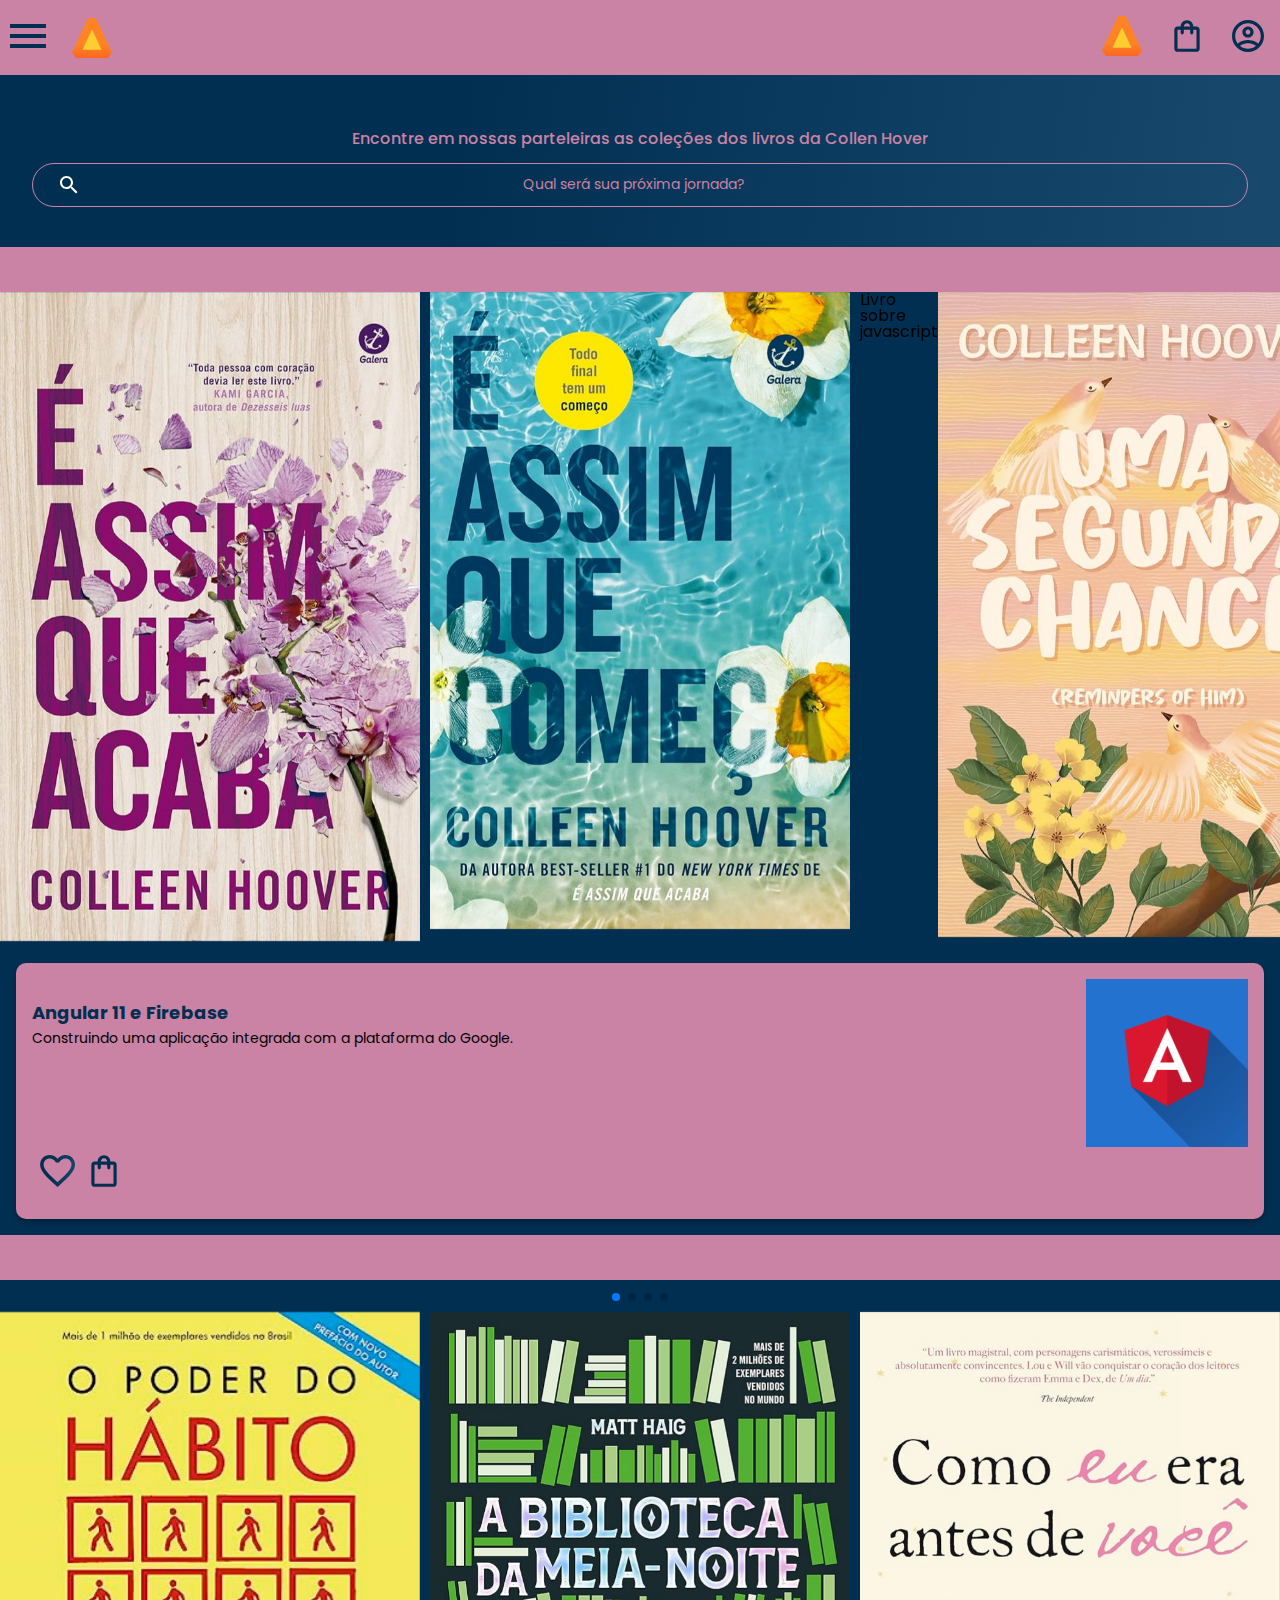
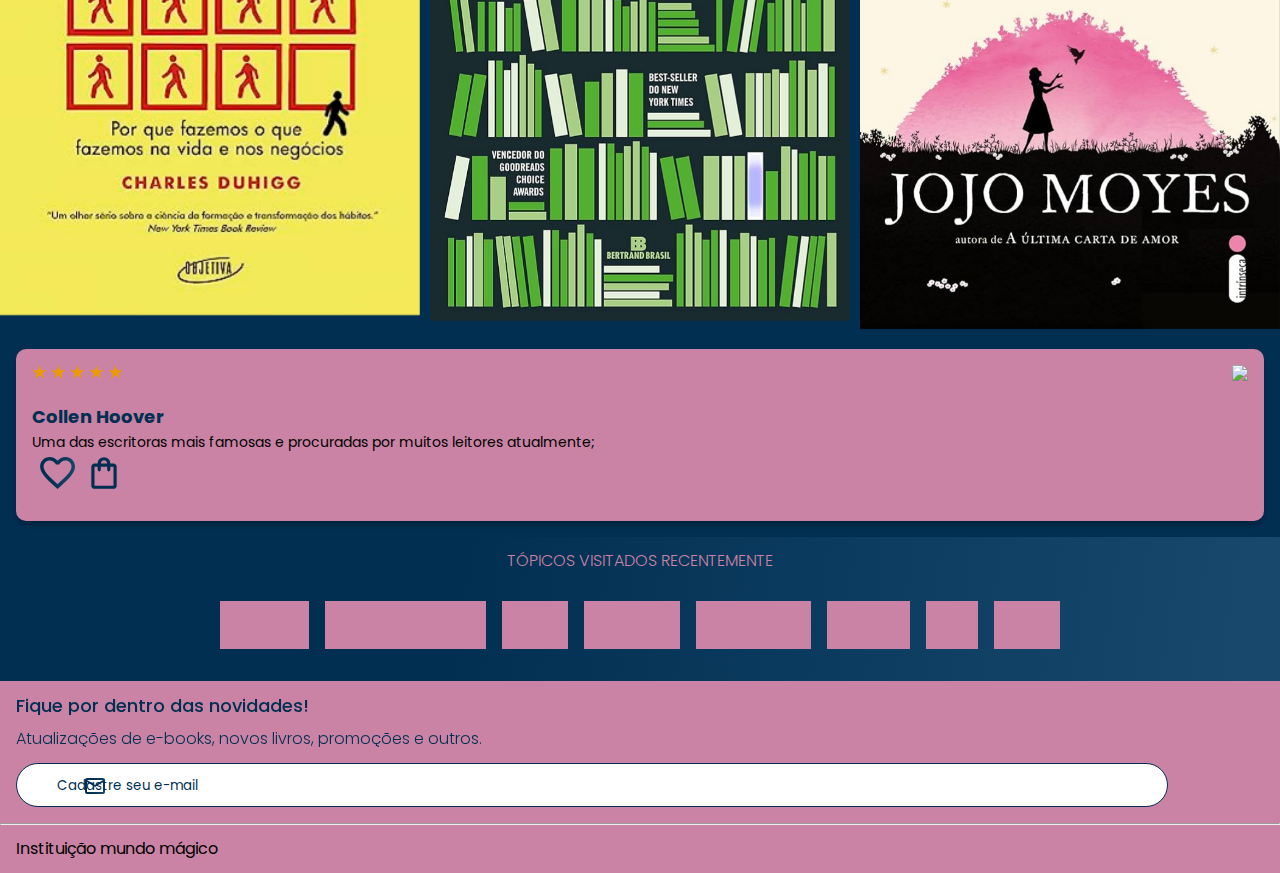
==== index.html @ b0b56889 "55" ====
<!DOCTYPE html>
<html>

<head>
  <meta charset="UTF-8">
  <meta name="viewport" content="width=device-width, initial-scale=1.0">
  <title>Mil vidas em apenas uma!</title>
  <link rel="stylesheet" href="reset.css">
  <link rel="preconnect" href="https://fonts.googleapis.com">
  <link rel="preconnect" href="https://fonts.gstatic.com" crossorigin>
  <link href="https://fonts.googleapis.com/css2?family=Poppins:wght@300;400;500;700&display=swap" rel="stylesheet">
  <link rel="stylesheet" href="https://cdn.jsdelivr.net/npm/swiper@11/swiper-bundle.min.css" />
  <link rel="stylesheet" href="styles.css">
</head>

<body>
  <header class="cabeçalho">
    <div class="container">
      <input type="checkbox" id="menu" class="container__botao">
      <label for="menu">
        <span class="cabeçalho__menu-hamburguer container__imagem"></span>
      </label>
      <ul class="lista-menu">
        <li class="lista-menu__titulo">Categorias</li>
        <li class="lista-menu__item">
          <a href="#" class="lista-menu__link">Programação</a>
        </li>
        <li class="lista-menu__item">
          <a href="#" class="lista-menu__link">Front-end</a>
        </li>
        <li class="lista-menu__item">
          <a href="#" class="lista-menu__link">Infraestrutura</a>
        </li>
        <li class="lista-menu__item">
          <a href="#" class="lista-menu__link">Business</a>
        </li>
        <li class="lista-menu__item">
          <a href="#" class="lista-menu__link">Design & UX</a>
        </li>
      </ul>
      <img src="img/Logo.svg" alt="Logo da Alurabooks" class="container__imagem">
    </div>
    <div class="container">
      <a href="#"><img src="img/Logo.svg" alt="Meus favoritos" class="container__imagem"></a>
      <a href="#"><img src="img/Compras.svg" alt="Carrinhos de compras" class="container__imagem"></a>
      <a href="#"><img src="img/Usuario.svg" alt="Meu perfil" class="container__imagem"></a>
    </div>
  </header>

  <section class="banner">
    <h2 class="banner__titulo"></h2>
    <p class="banner__texto">Encontre em nossas parteleiras as coleções dos livros da Collen Hover</p>
    <input type="search" class="banner__pesquisa" placeholder="Qual será sua próxima jornada?">
  </section>

  <section class="carrossel">
    <h2 class="carrossel__titulo">Melhores books</h2>
    <!-- Slider main container -->
    <div class="swiper">
      <!-- Additional required wrapper -->
      <div class="swiper-wrapper">
        <!-- Slides -->
        <div class="swiper-slide"><img src="img/assim.jpg"
            alt="Livro sobre uma obra da famossa leitora Collen"></div>
        <div class="swiper-slide"><img src="img/comeca.jpg"
            alt="Livro sobre uma obra da famossa leitora Collen"></div>Livro sobre javascript 
        <div class="swiper-slide"><img src="img/segunda.jpg"
           alt="Livro sobre uma obra da famossa leitora Collen"></div>
        <div class="swiper-slide">
          <img src="img/lado.jpg" alt="Livro sobre uma obra da famossa leitora Collen" />
        </div>
        <div class="swiper-slide">
          <img src="img/impg" alt="Livro sobre uma obra da famossa leitora Collen" />
        </div>
        <div class="swiper-slide">
          <img src="img/9.jpg" alt="Livro sobre uma obra da famossa leitora Collen" />
        </div>
      </div>

      <!-- If we need navigation buttons -->
      <div class="swiper-button-prev"></div>
      <div class="swiper-button-next"></div>

    </div>

    <div class="card">
      <div class="card__descrição">
        <div class="descrição">
          <h3 class="descrição__titulo">Outras obras conhecidas, talvez você queira explorar um novo universo!</h3>
          <h2 class="descrição__titulo-livro">Angular 11 e Firebase</h2>
          <p class="descrição__texto">
            Construindo uma aplicação integrada com a plataforma do Google.
          </p>
        </div>
        <img src="img/Angular.svg" class="descrição__imagem" />
      </div>
      <div class="card__botões">
        <ul class="botões">
          <li class="botões__item">
            <img src="img/Favoritos.svg" alt="Favoritar livro" />
          </li>
          <li class="botões__item">
            <img src="img/Compras.svg" alt="Adicionar no carrinho de compras" />
          </li>
        </ul>
        <a href="#" class="botões__ancora">Saiba mais</a>
      </div>
    </div>

  </section>

  <section class=”carrossel”>
    <h2 class="carrossel__titulo">achadinhos</h2>
    <div class="swiper">
      <!-- Additional required wrapper -->
      <!-- If we need pagination -->
      <div class="swiper-pagination"></div>

      <div class="swiper-wrapper">
        <!-- Slides -->
        <div class="swiper-slide"><img src="img/opojpg"
            alt="Livro sobre apache kafka e spring boot da alura books"></div>
        <div class="swiper-slide"><img src="img/meia.jpg" alt="Livro sobre liderança em design da alura books">
        </div>
        <div class="swiper-slide"><img src="img/jojo.jpg" alt="Livro sobre javascript assertivo da alurabooks">
        </div>
        <div class="swiper-slide"><img src="img/alice.jpg" alt="Livro Guia front end"></div>
        <div class="swiper-slide"><img src="img/sapatinho.jpg" alt="Livro sobre portugol"></div>
        <div class="swiper-slide"><img src="img/orgulho.jpg" alt="livro sobre acessibilidade"></div>
      </div>

      <!-- If we need navigation buttons -->
      <div class="swiper-button-prev"></div>
      <div class="swiper-button-next"></div>
    </div>

    <div class="card">
      <!-- 1º linha -->
      <div class="card__descrição">
        <!-- 1º coluna -->
        <div class="descrição">
          <img src="img/Estrelinhas.svg" alt="Avaliação 5 estrelas">
          <h3 class="descrição__titulo">Autora do Mês</h3>
          <h2 class="descrição__titulo-livro">Collen Hoover</h2>
          <p class="descrição__texto">Uma das escritoras mais famosas e procuradas por muitos leitores atualmente;
          </p>
        </div>
        <!-- 2º coluna -->
        <img src="img/" class="descrição__imagem">
      </div>

      <!-- 2º linha -->
      <div class="card__botões">
        <!-- 1º coluna -->
        <ul class="botões">
          <li class="botões__item"><img src="img/Favoritos.svg" alt="Favoritar livro"></li>
          <li class="botões__item"><img src="img/Compras.svg" alt="Adicionar no carrinho de compras"></li>
        </ul>
        <!-- 2º coluna -->
        <a href="#" class="botões__ancora">Saiba mais</a>
      </div>
    </div>



  </section>

  <section class="tópicos">
    <h2 class="tópicos__titulo">TÓPICOS VISITADOS RECENTEMENTE</h2>
    <ul class="tópicos__lista">
      <li class="tópicos__item"><a href="#" class="tópicos__link">Android</a></li>
      <li class="tópicos__item">
        <a href="#" class="tópicos__link">Marketing Digital</a>
      </li>
      <li class="tópicos__item">
        <a href="#" class="tópicos__link">Agile</a>
      </li>
      <li class="tópicos__item">
        <a href="#" class="tópicos__link">Startups</a>
      </li>
      <li class="tópicos__item">
        <a href="#" class="tópicos__link">HTML & CSS</a>
      </li>
      <li class="tópicos__item">
        <a href="#" class="tópicos__link">Python</a>
      </li>
      <li class="tópicos__item">
        <a href="#" class="tópicos__link">OO</a>
      </li>
      <li class="tópicos__item">
        <a href="#" class="tópicos__link">Java</a>
      </li>
    </ul>
  </section>

  <section class="contato">
    <h2 class="contato__titulo">Fique por dentro das novidades!</h2>
    <p class="contato__texto">
      Atualizações de e-books, novos livros, promoções e outros.
    </p>
    <input type="email" placeholder="Cadastre seu e-mail" class="contato__email" />
  </section>

  <hr />

  <footer class="rodapé">
    <h2 class="rodapé__titulo">Instituição mundo mágico</h2>
  </footer>

  <script src="https://cdn.jsdelivr.net/npm/swiper@11/swiper-bundle.min.js"></script>
  <script>
    const swiper = new Swiper(".swiper", {
      spaceBetween: 10,
      slidesPerView: 3,
      pagination: {
        el: ".swiper-pagination",
        type: "bullets",
      },
    });
  </script>
</body>

</html>
---- styles.css ----
@import url("styles/header.css");
@import url("styles/banner.css");
@import url("styles/carrossel.css");
@import url("styles/topicos.css");
@import url("styles/contato.css");
@import url("styles/rodapé.css");

:root {
    --cor-de-fundo: #002F52;
    --branco: #ca83a4;
    --laranja: #ca83a4;;
    --azul-degrade: linear-gradient(97.54deg, #002f52 35.49%, #326589 165.37%);
    --fonte-principal: "Poppins";
    --azul: #002F52;
}

body {
    background-color: var(--cor-de-fundo);
    font-family: var(--fonte-principal);
    font-size: 16px;
    font-weight: 400;
}
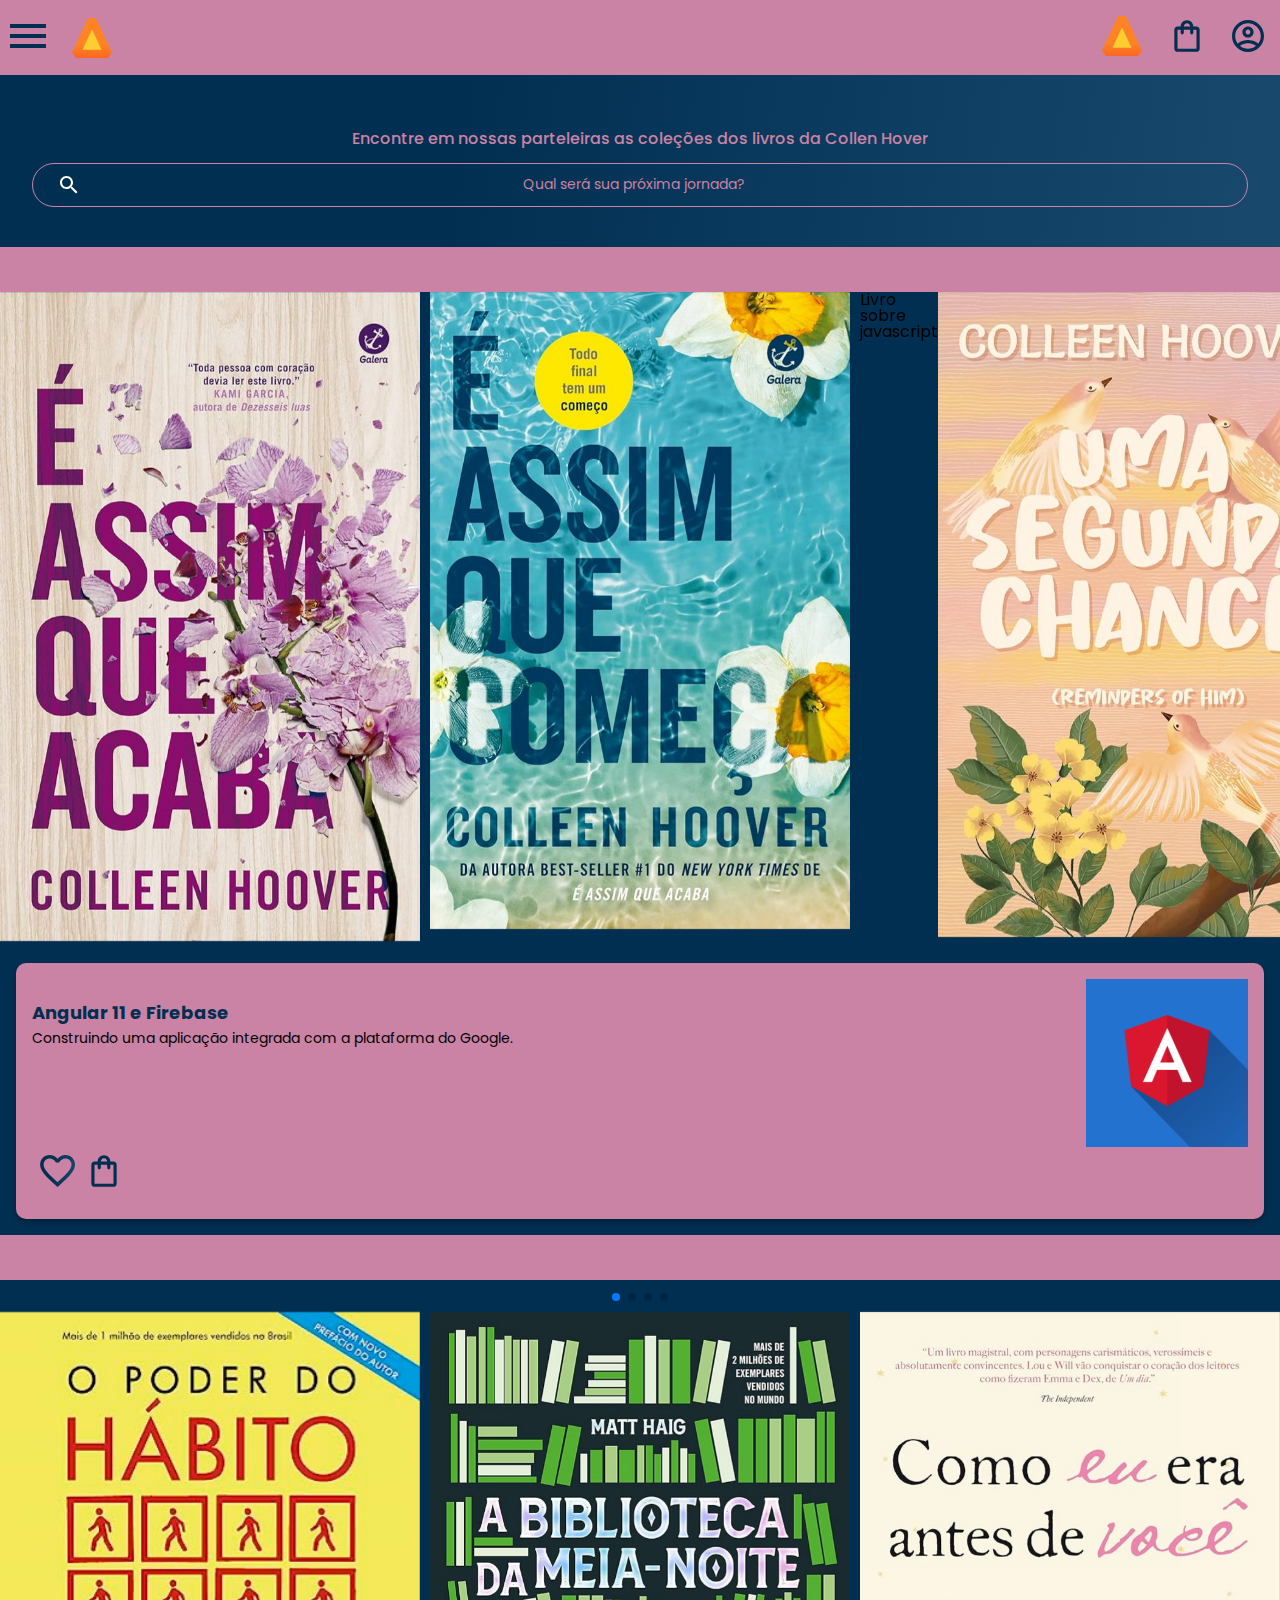
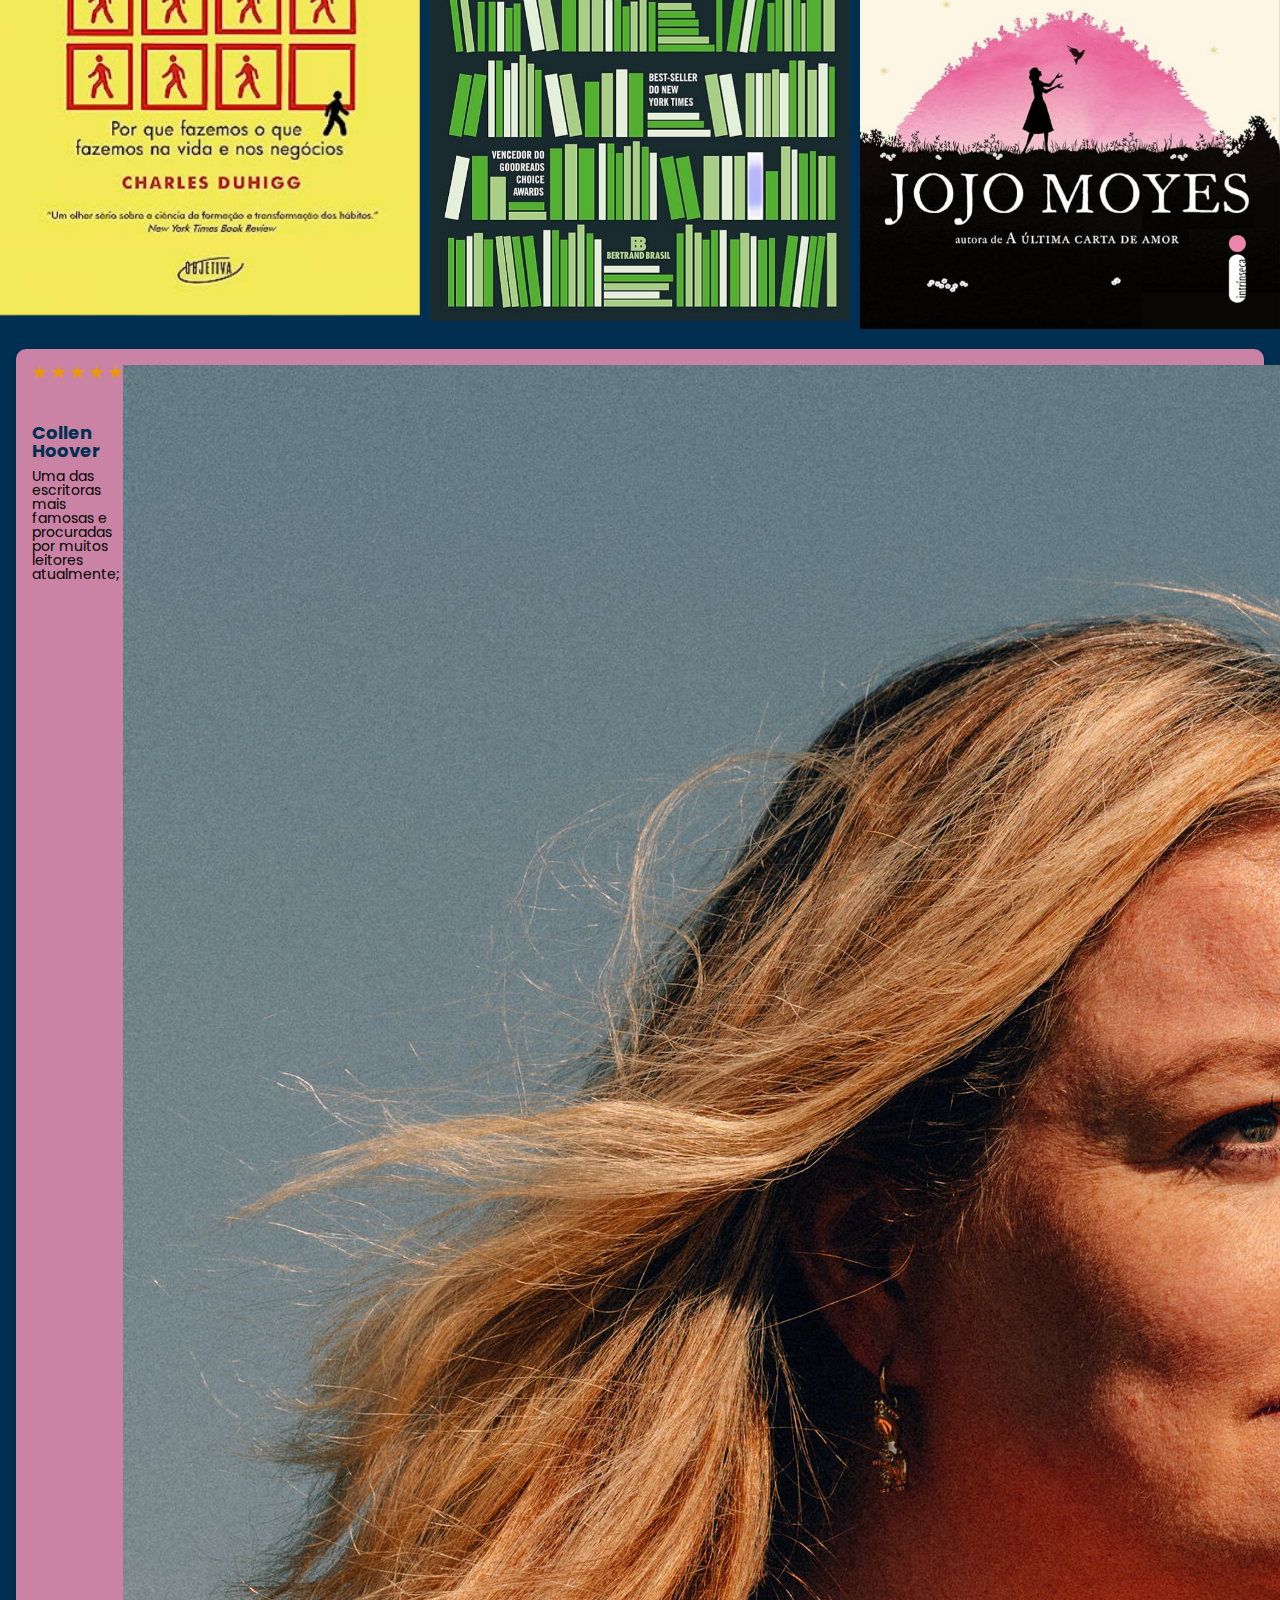
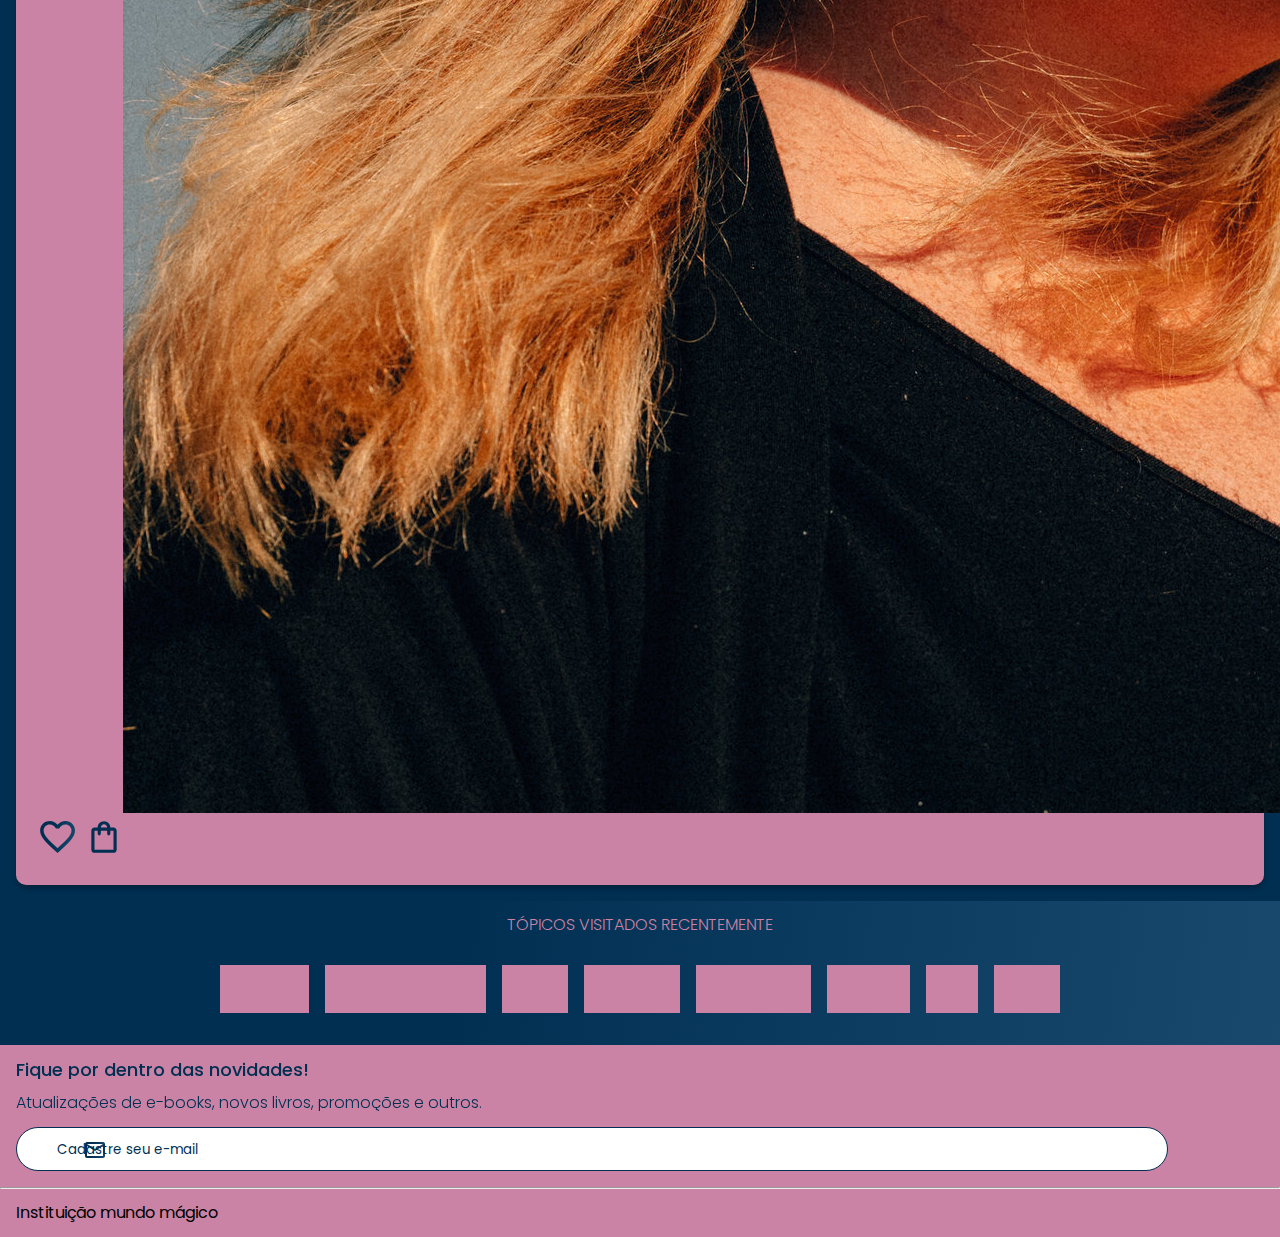
==== commit b8e6639a: "555" ====
--- a/index.html
+++ b/index.html
@@ -146,7 +146,7 @@
           </p>
         </div>
         <!-- 2º coluna -->
-        <img src="img/" class="descrição__imagem">
+        <img src="img/collen.jpg" class="descrição__imagem">
       </div>
 
       <!-- 2º linha -->
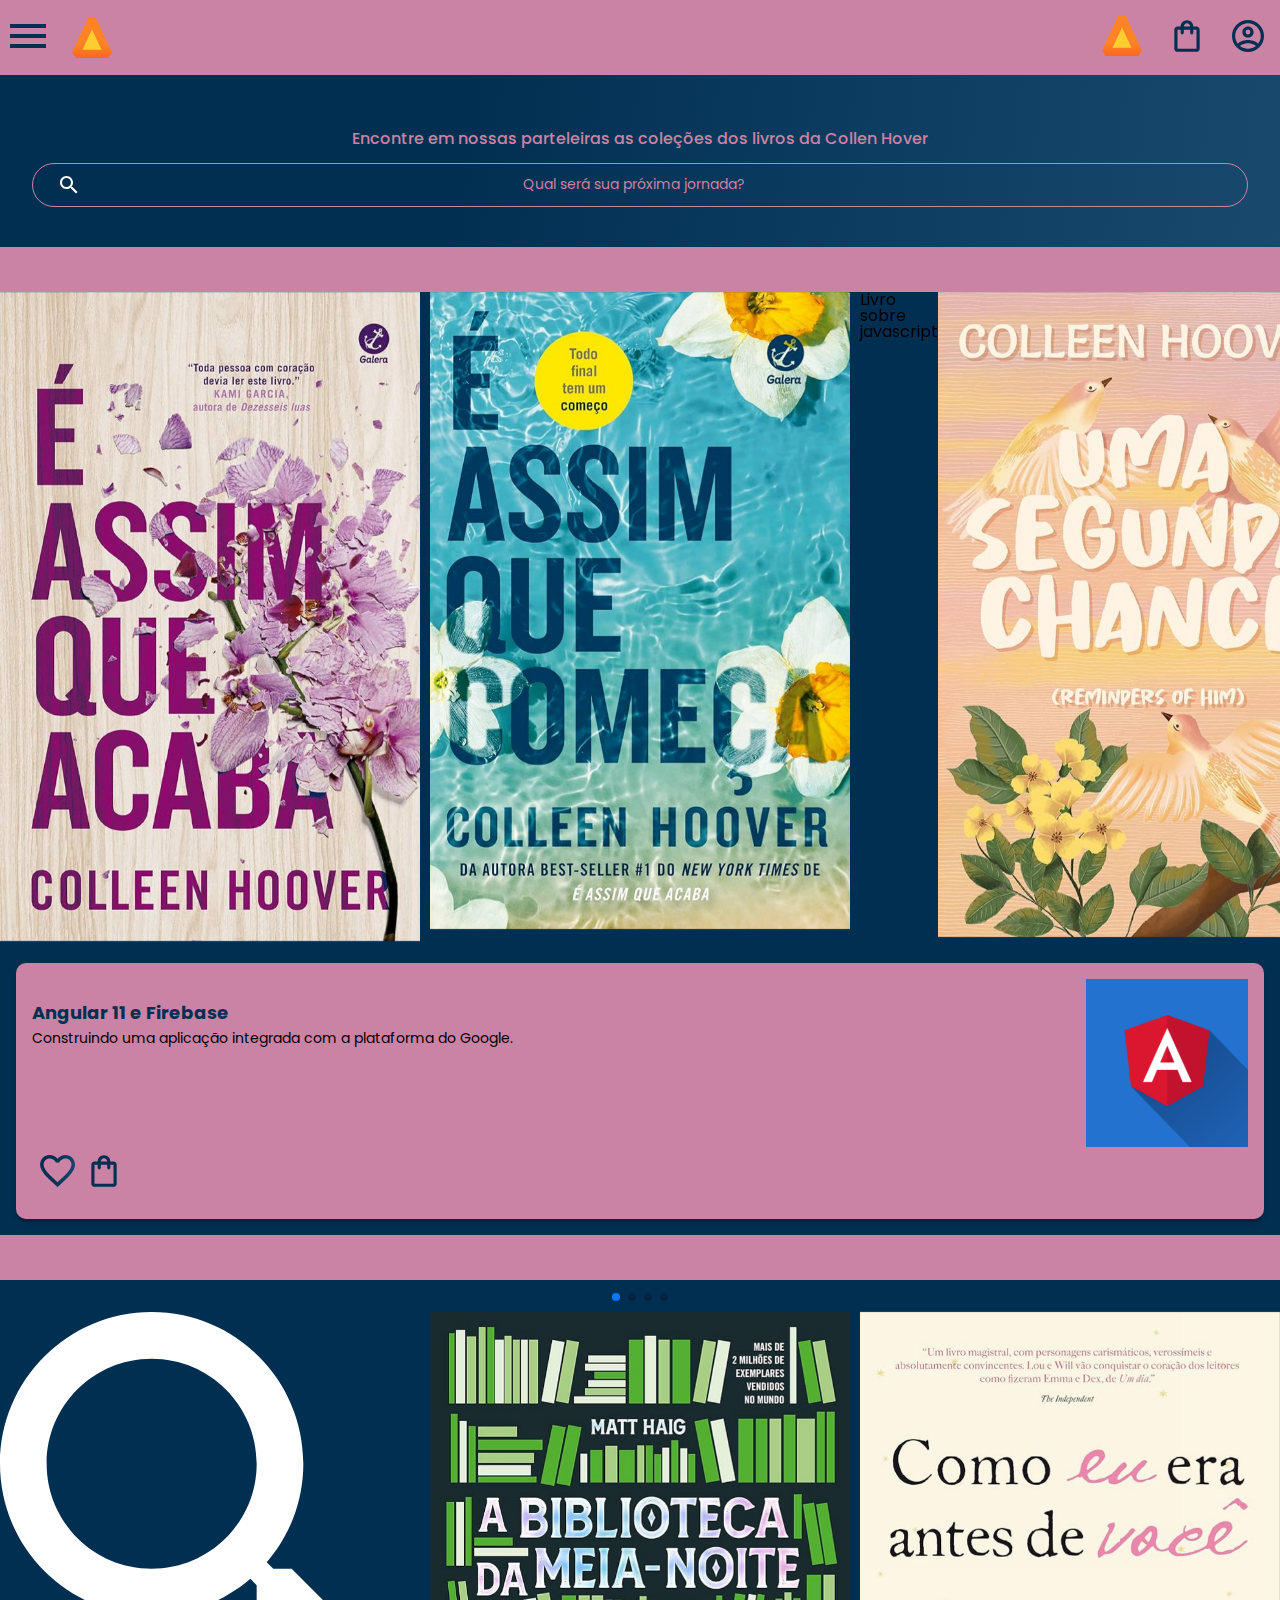
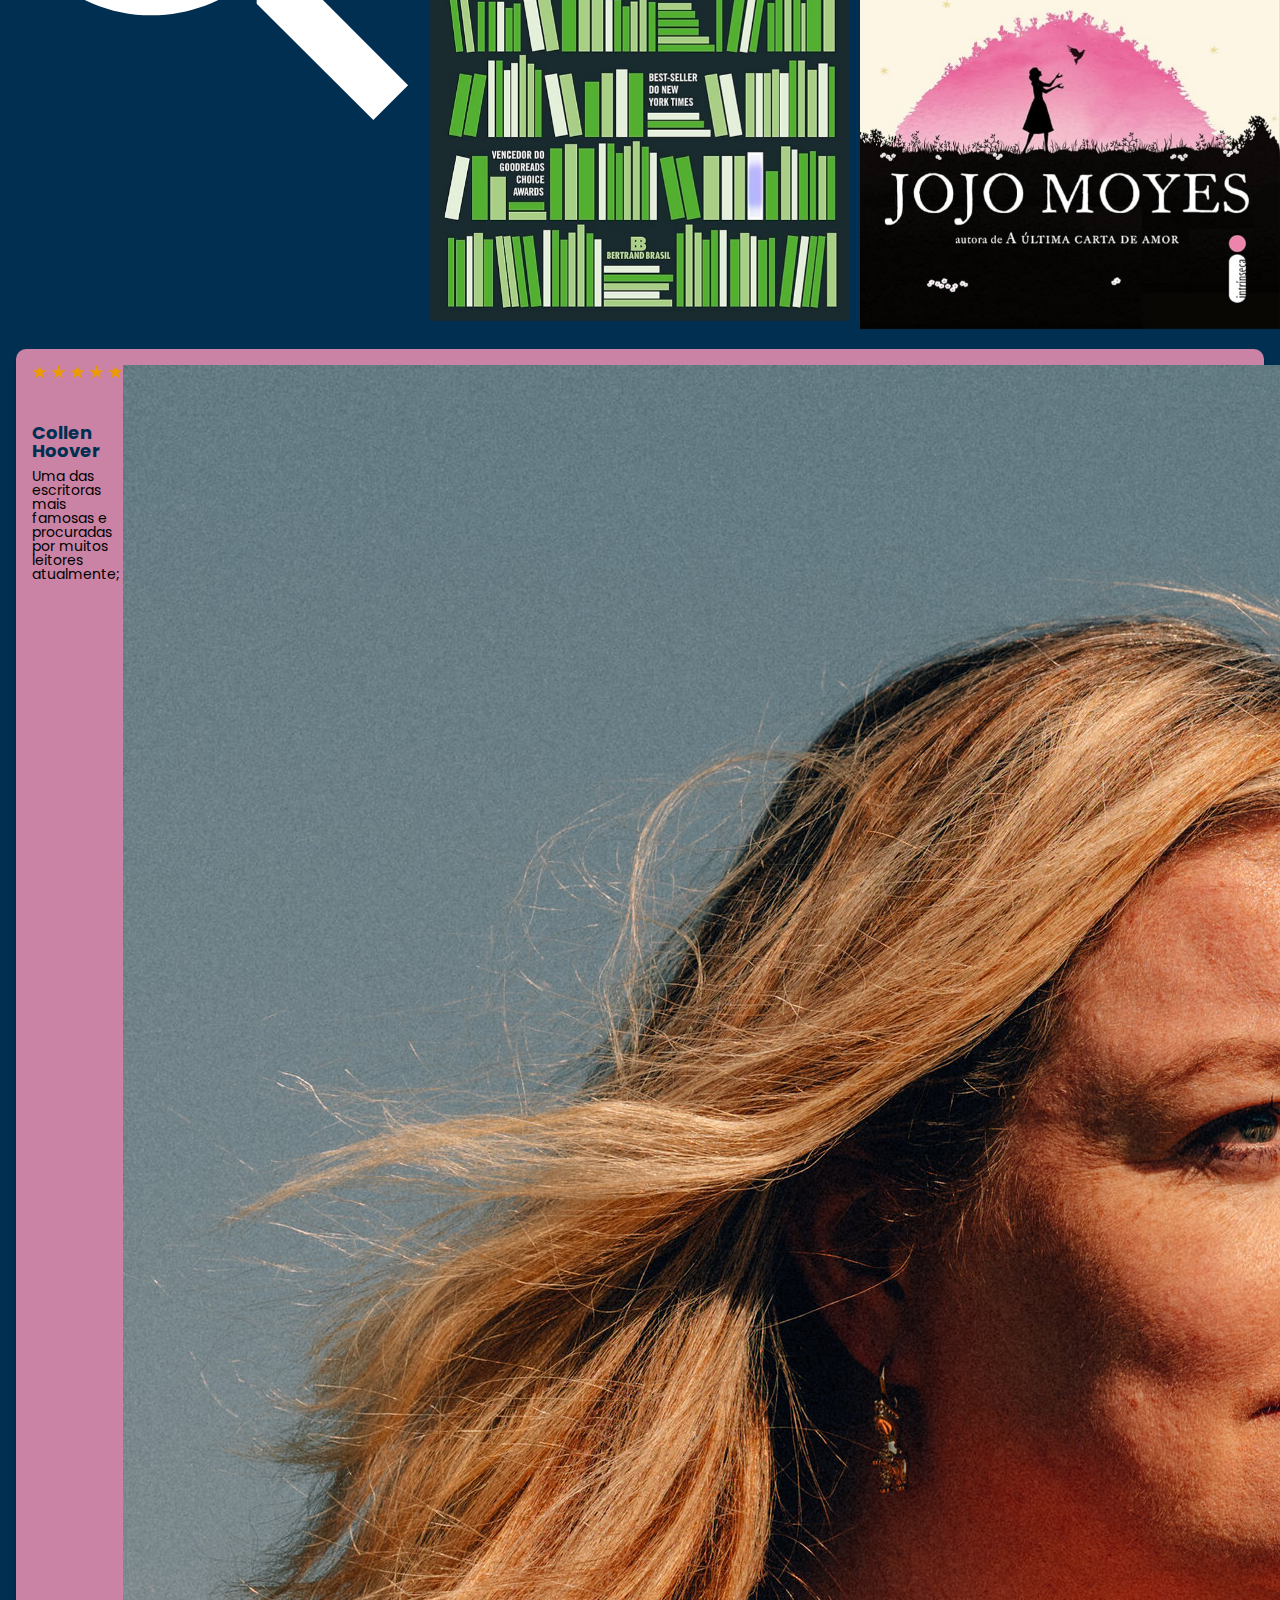
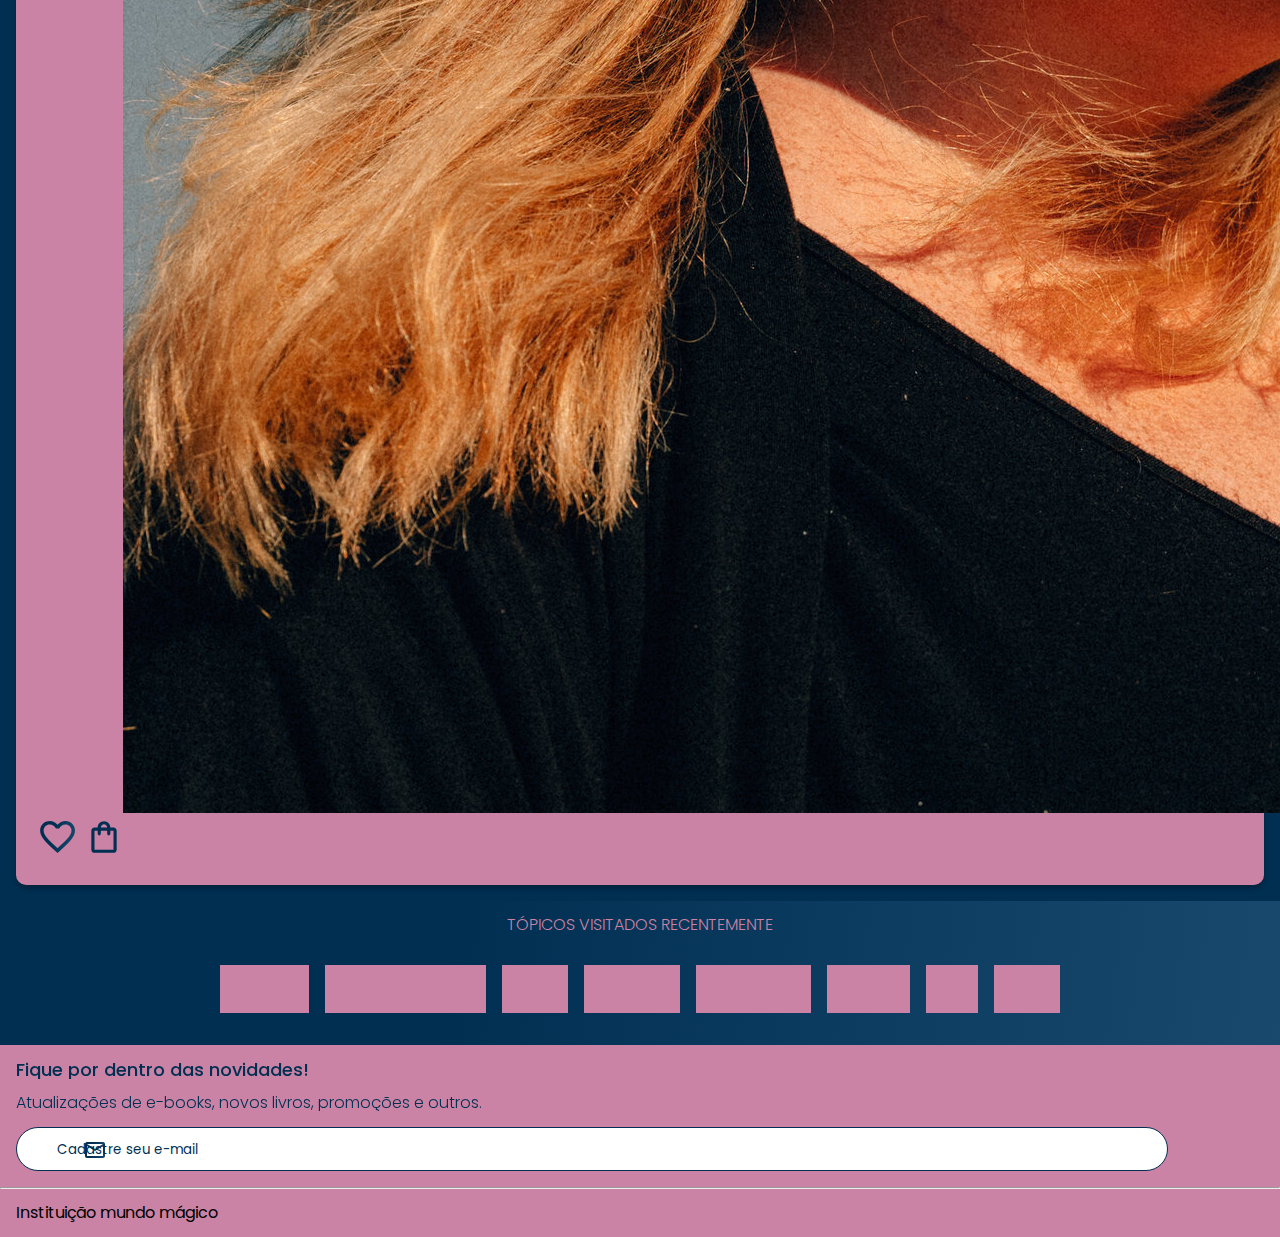
==== commit e8a79e02: "k" ====
--- a/index.html
+++ b/index.html
@@ -118,7 +118,7 @@
 
       <div class="swiper-wrapper">
         <!-- Slides -->
-        <div class="swiper-slide"><img src="img/opojpg"
+        <div class="swiper-slide"><img src="img/Lupa.svg"
             alt="Livro sobre apache kafka e spring boot da alura books"></div>
         <div class="swiper-slide"><img src="img/meia.jpg" alt="Livro sobre liderança em design da alura books">
         </div>
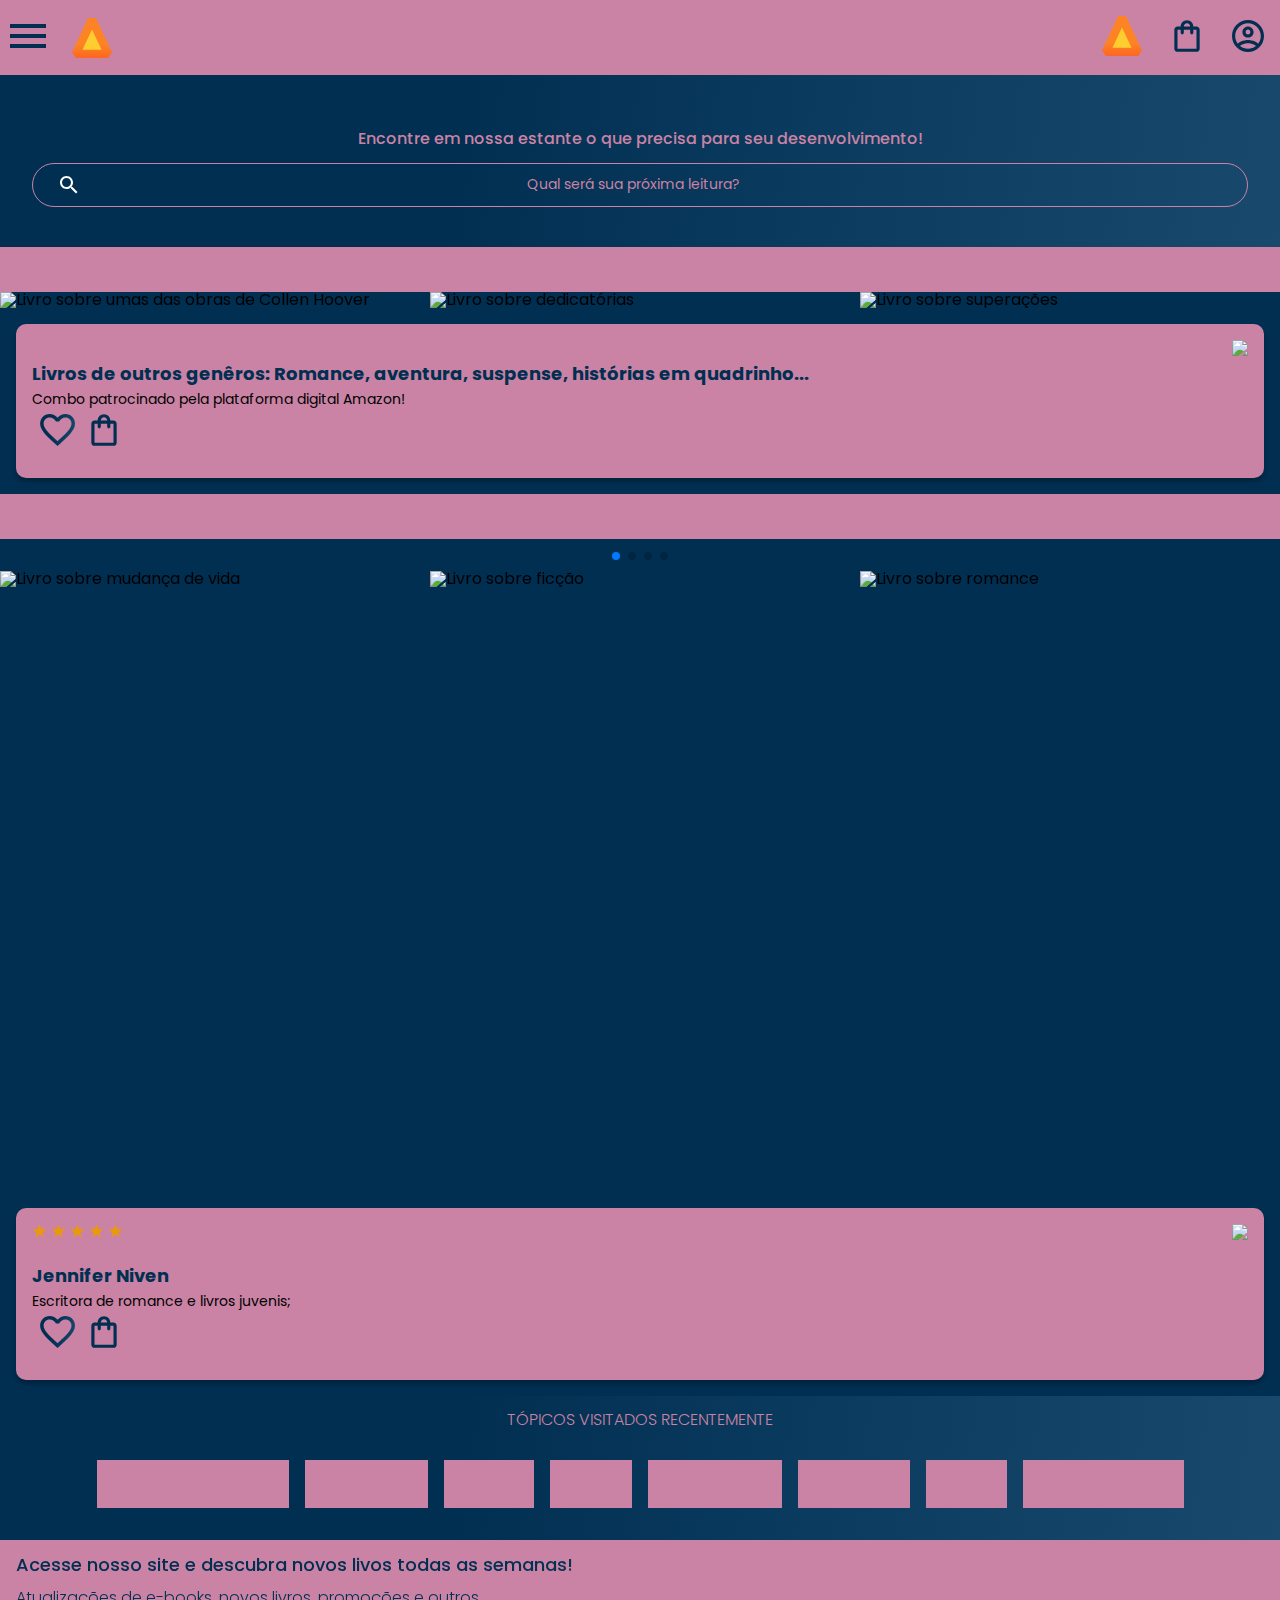
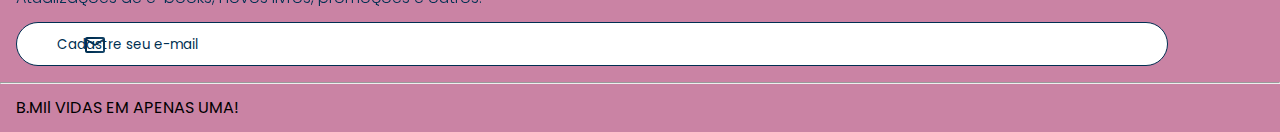
==== commit cda758b9: "Add files via upload" ====
--- a/index.html
+++ b/index.html
@@ -4,7 +4,7 @@
 <head>
   <meta charset="UTF-8">
   <meta name="viewport" content="width=device-width, initial-scale=1.0">
-  <title>Mil vidas em apenas uma!</title>
+  <title>Biblioteca Mil vidas em apenas uma!</title>
   <link rel="stylesheet" href="reset.css">
   <link rel="preconnect" href="https://fonts.googleapis.com">
   <link rel="preconnect" href="https://fonts.gstatic.com" crossorigin>
@@ -39,7 +39,7 @@
         </li>
       </ul>
       <img src="img/Logo.svg" alt="Logo da Alurabooks" class="container__imagem">
-    </div>
+      </div>
     <div class="container">
       <a href="#"><img src="img/Logo.svg" alt="Meus favoritos" class="container__imagem"></a>
       <a href="#"><img src="img/Compras.svg" alt="Carrinhos de compras" class="container__imagem"></a>
@@ -49,31 +49,31 @@
 
   <section class="banner">
     <h2 class="banner__titulo"></h2>
-    <p class="banner__texto">Encontre em nossas parteleiras as coleções dos livros da Collen Hover</p>
-    <input type="search" class="banner__pesquisa" placeholder="Qual será sua próxima jornada?">
+    <p class="banner__texto">Encontre em nossa estante o que precisa para seu desenvolvimento!</p>
+    <input type="search" class="banner__pesquisa" placeholder="Qual será sua próxima leitura?">
   </section>
 
   <section class="carrossel">
-    <h2 class="carrossel__titulo">Melhores books</h2>
+    <h2 class="carrossel__titulo">Novos lançamentos</h2>
     <!-- Slider main container -->
     <div class="swiper">
       <!-- Additional required wrapper -->
       <div class="swiper-wrapper">
         <!-- Slides -->
-        <div class="swiper-slide"><img src="img/assim.jpg"
-            alt="Livro sobre uma obra da famossa leitora Collen"></div>
-        <div class="swiper-slide"><img src="img/comeca.jpg"
-            alt="Livro sobre uma obra da famossa leitora Collen"></div>Livro sobre javascript 
-        <div class="swiper-slide"><img src="img/segunda.jpg"
-           alt="Livro sobre uma obra da famossa leitora Collen"></div>
+        <div class="swiper-slide"><img src="img/ladoFDA.jpg"
+            alt="Livro sobre umas das obras de Collen Hoover"></div>
+        <div class="swiper-slide"><img src="img/imperfC.jpg"
+            alt="Livro sobre dedicatórias"></div>
+        <div class="swiper-slide"><img src="img/assimqacaba.jpg" alt="Livro sobre superações">
+        </div>
         <div class="swiper-slide">
-          <img src="img/lado.jpg" alt="Livro sobre uma obra da famossa leitora Collen" />
+          <img src="img/tudome.jpg" alt="Livro collen" />
         </div>
         <div class="swiper-slide">
-          <img src="img/impg" alt="Livro sobre uma obra da famossa leitora Collen" />
+          <img src="img/2chance.jpg" alt="Livro collen" />
         </div>
         <div class="swiper-slide">
-          <img src="img/9.jpg" alt="Livro sobre uma obra da famossa leitora Collen" />
+          <img src="img/assimqcomeça.jpg" alt="Livro collen" />
         </div>
       </div>
 
@@ -86,13 +86,13 @@
     <div class="card">
       <div class="card__descrição">
         <div class="descrição">
-          <h3 class="descrição__titulo">Outras obras conhecidas, talvez você queira explorar um novo universo!</h3>
-          <h2 class="descrição__titulo-livro">Angular 11 e Firebase</h2>
+          <h3 class="descrição__titulo">Talvez você também se interesse por...</h3>
+          <h2 class="descrição__titulo-livro">Livros de outros genêros: Romance, aventura, suspense, histórias em quadrinho...</h2>
           <p class="descrição__texto">
-            Construindo uma aplicação integrada com a plataforma do Google.
+            Combo patrocinado pela plataforma digital Amazon!
           </p>
         </div>
-        <img src="img/Angular.svg" class="descrição__imagem" />
+        <img src="img/amazon.jpeg" class="descrição__imagem" />
       </div>
       <div class="card__botões">
         <ul class="botões">
@@ -110,7 +110,7 @@
   </section>
 
   <section class=”carrossel”>
-    <h2 class="carrossel__titulo">achadinhos</h2>
+    <h2 class="carrossel__titulo">Mais vendidos</h2>
     <div class="swiper">
       <!-- Additional required wrapper -->
       <!-- If we need pagination -->
@@ -118,15 +118,15 @@
 
       <div class="swiper-wrapper">
         <!-- Slides -->
-        <div class="swiper-slide"><img src="img/Lupa.svg"
-            alt="Livro sobre apache kafka e spring boot da alura books"></div>
-        <div class="swiper-slide"><img src="img/meia.jpg" alt="Livro sobre liderança em design da alura books">
-        </div>
-        <div class="swiper-slide"><img src="img/jojo.jpg" alt="Livro sobre javascript assertivo da alurabooks">
-        </div>
-        <div class="swiper-slide"><img src="img/alice.jpg" alt="Livro Guia front end"></div>
-        <div class="swiper-slide"><img src="img/sapatinho.jpg" alt="Livro sobre portugol"></div>
-        <div class="swiper-slide"><img src="img/orgulho.jpg" alt="livro sobre acessibilidade"></div>
+        <div class="swiper-slide"><img src="img/poderdoH.jpg"
+            alt="Livro sobre mudança de vida"></div>
+        <div class="swiper-slide"><img src="img/bdmn.jpg" alt="Livro sobre ficção">
+        </div>
+        <div class="swiper-slide"><img src="img/incrivel.jpg" alt="Livro sobre romance">
+        </div>
+        <div class="swiper-slide"><img src="img/sapatinhoss.jpg" alt="Livro de poemas"></div>
+        <div class="swiper-slide"><img src="img/amor.jpg" alt="Livro sobre romance"></div>
+        <div class="swiper-slide"><img src="img/orgulho.jpg" alt="livro sobre superação e romance "></div>
       </div>
 
       <!-- If we need navigation buttons -->
@@ -141,12 +141,12 @@
         <div class="descrição">
           <img src="img/Estrelinhas.svg" alt="Avaliação 5 estrelas">
           <h3 class="descrição__titulo">Autora do Mês</h3>
-          <h2 class="descrição__titulo-livro">Collen Hoover</h2>
-          <p class="descrição__texto">Uma das escritoras mais famosas e procuradas por muitos leitores atualmente;
+          <h2 class="descrição__titulo-livro">Jennifer Niven</h2>
+          <p class="descrição__texto">Escritora de romance e livros juvenis;
           </p>
         </div>
         <!-- 2º coluna -->
-        <img src="img/collen.jpg" class="descrição__imagem">
+        <img src="img/jenni.jpg" class="descrição__imagem">
       </div>
 
       <!-- 2º linha -->
@@ -168,33 +168,33 @@
   <section class="tópicos">
     <h2 class="tópicos__titulo">TÓPICOS VISITADOS RECENTEMENTE</h2>
     <ul class="tópicos__lista">
-      <li class="tópicos__item"><a href="#" class="tópicos__link">Android</a></li>
-      <li class="tópicos__item">
-        <a href="#" class="tópicos__link">Marketing Digital</a>
-      </li>
-      <li class="tópicos__item">
-        <a href="#" class="tópicos__link">Agile</a>
-      </li>
-      <li class="tópicos__item">
-        <a href="#" class="tópicos__link">Startups</a>
-      </li>
-      <li class="tópicos__item">
-        <a href="#" class="tópicos__link">HTML & CSS</a>
-      </li>
-      <li class="tópicos__item">
-        <a href="#" class="tópicos__link">Python</a>
-      </li>
-      <li class="tópicos__item">
-        <a href="#" class="tópicos__link">OO</a>
-      </li>
-      <li class="tópicos__item">
-        <a href="#" class="tópicos__link">Java</a>
+      <li class="tópicos__item"><a href="#" class="tópicos__link">Carrinho de compras</a></li>
+      <li class="tópicos__item">
+        <a href="#" class="tópicos__link">link de livros</a>
+      </li>
+      <li class="tópicos__item">
+        <a href="#" class="tópicos__link">Autores</a>
+      </li>
+      <li class="tópicos__item">
+        <a href="#" class="tópicos__link">cupom</a>
+      </li>
+      <li class="tópicos__item">
+        <a href="#" class="tópicos__link">Lançamentos</a>
+      </li>
+      <li class="tópicos__item">
+        <a href="#" class="tópicos__link">Indicações</a>
+      </li>
+      <li class="tópicos__item">
+        <a href="#" class="tópicos__link">Preços</a>
+      </li>
+      <li class="tópicos__item">
+        <a href="#" class="tópicos__link">Entrega e E-book</a>
       </li>
     </ul>
   </section>
 
   <section class="contato">
-    <h2 class="contato__titulo">Fique por dentro das novidades!</h2>
+    <h2 class="contato__titulo">Acesse nosso site e descubra novos livos todas as semanas!</h2>
     <p class="contato__texto">
       Atualizações de e-books, novos livros, promoções e outros.
     </p>
@@ -204,7 +204,7 @@
   <hr />
 
   <footer class="rodapé">
-    <h2 class="rodapé__titulo">Instituição mundo mágico</h2>
+    <h2 class="rodapé__titulo">B.MIl VIDAS EM APENAS UMA!</h2>
   </footer>
 
   <script src="https://cdn.jsdelivr.net/npm/swiper@11/swiper-bundle.min.js"></script>
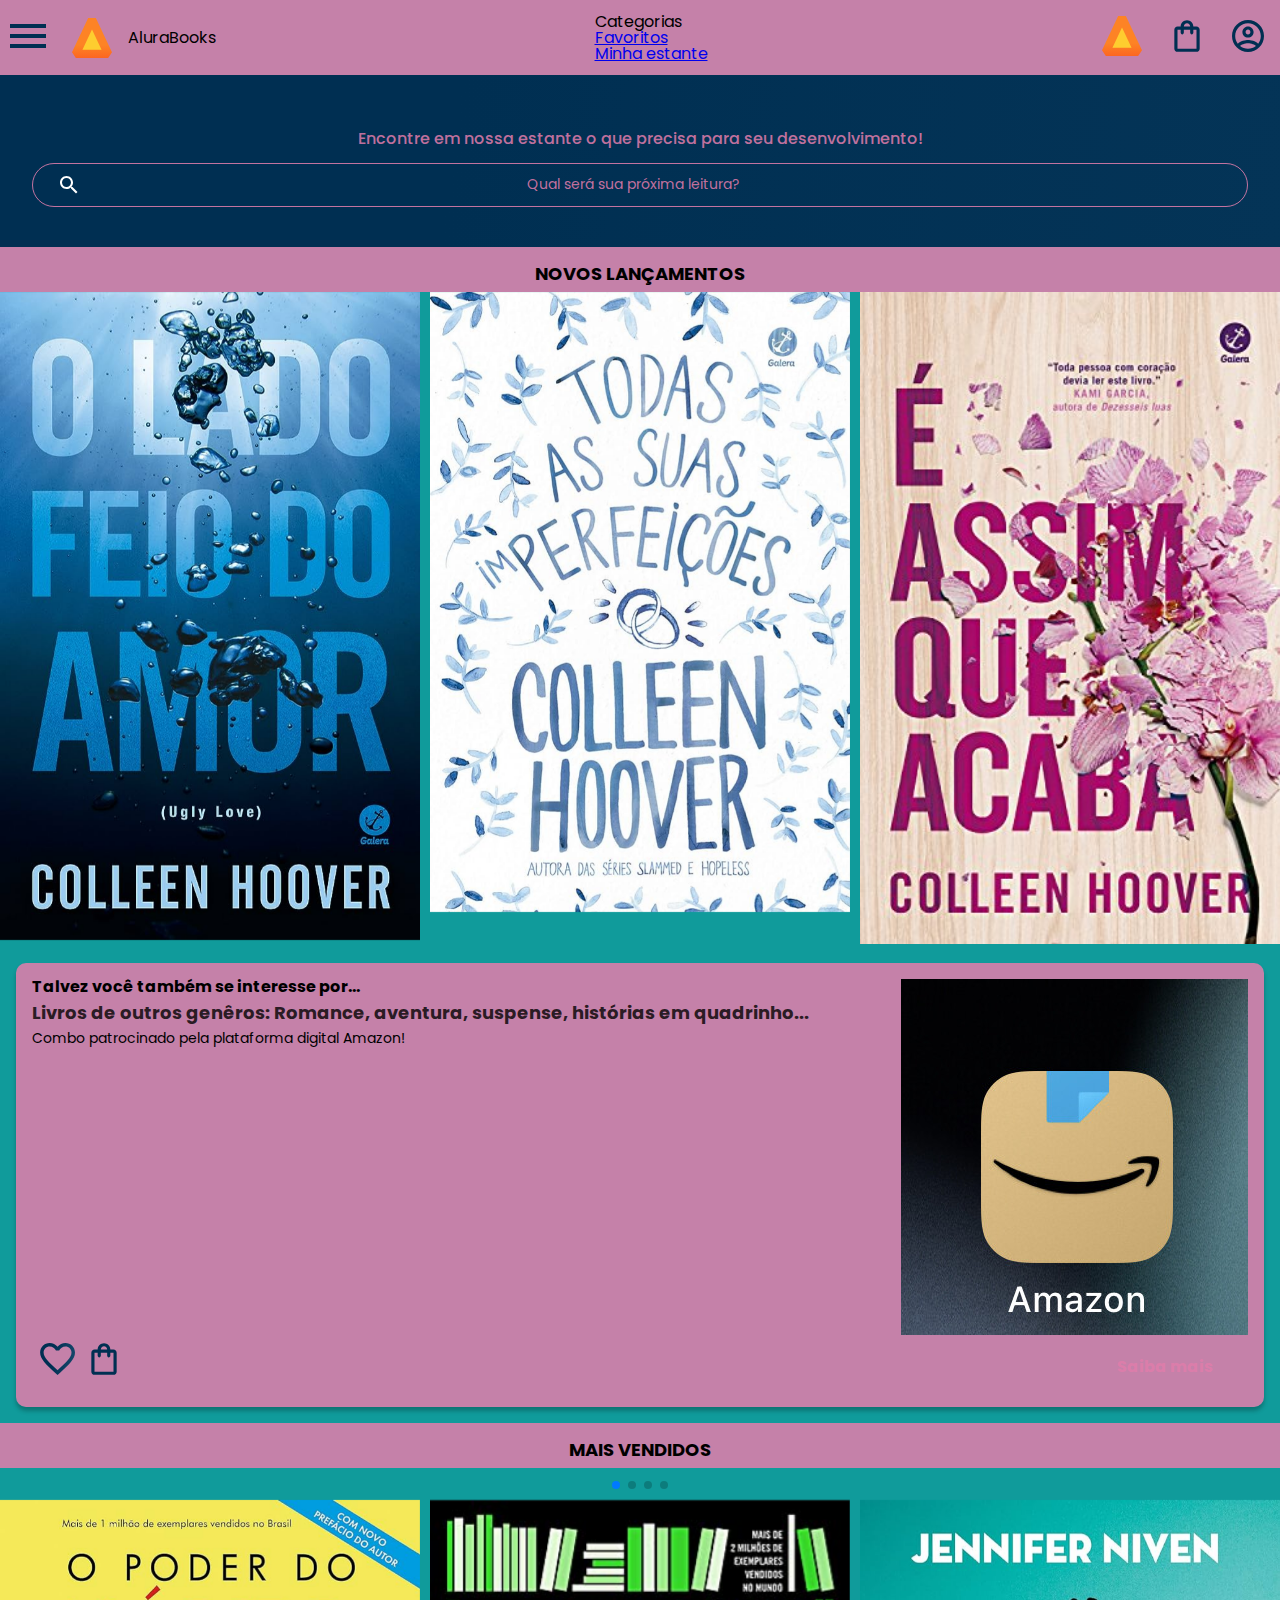
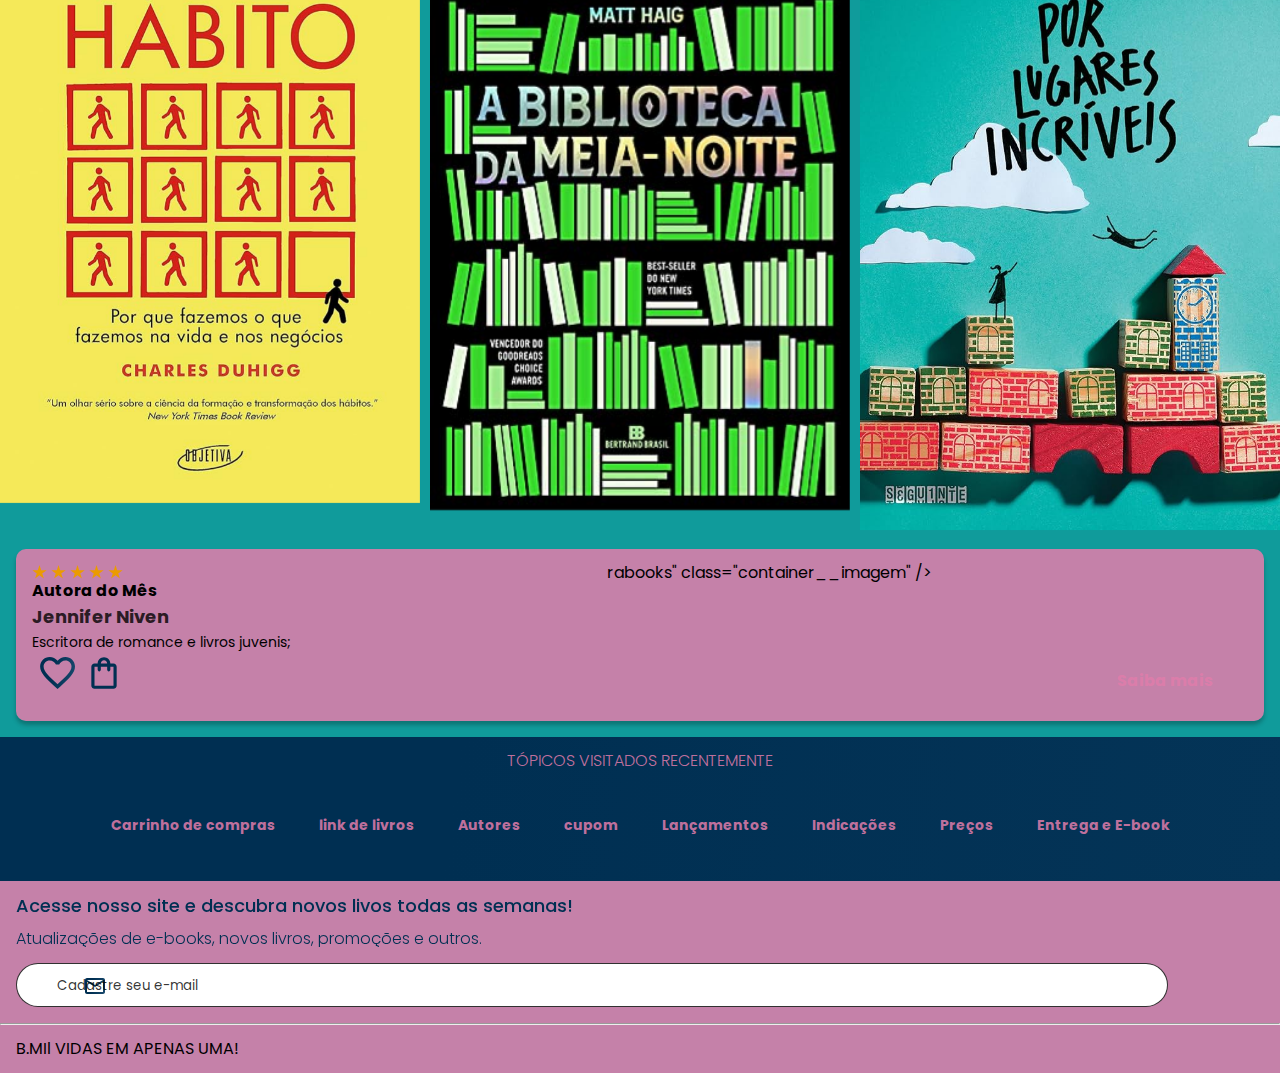
==== commit f927e07f: "Add files via upload" ====
--- a/index.html
+++ b/index.html
@@ -10,6 +10,8 @@
   <link rel="preconnect" href="https://fonts.gstatic.com" crossorigin>
   <link href="https://fonts.googleapis.com/css2?family=Poppins:wght@300;400;500;700&display=swap" rel="stylesheet">
   <link rel="stylesheet" href="https://cdn.jsdelivr.net/npm/swiper@11/swiper-bundle.min.css" />
+  <link href="https://fonts.googleapis.com/css?family=Josefin+Sans:wght@400;700&display=swap"
+  rel="stylesheet"/>
   <link rel="stylesheet" href="styles.css">
 </head>
 
@@ -39,8 +41,15 @@
         </li>
       </ul>
       <img src="img/Logo.svg" alt="Logo da Alurabooks" class="container__imagem">
-      </div>
-    <div class="container">
+      <h1 class="container__titulo"> <b class="container__titulo--negrito">Alura</b>Books</h1>
+    </div>
+    <ul class="opções">
+      <li class="opções__item">Categorias</li>
+      <li class="opções__item"><a href="#" class="opções__link">Favoritos</a></li>
+      <li class="opções__item"><a href="#" class="opções__link">Minha estante</a></li>
+    </ul>
+
+  <div class="container">
       <a href="#"><img src="img/Logo.svg" alt="Meus favoritos" class="container__imagem"></a>
       <a href="#"><img src="img/Compras.svg" alt="Carrinhos de compras" class="container__imagem"></a>
       <a href="#"><img src="img/Usuario.svg" alt="Meu perfil" class="container__imagem"></a>
@@ -145,7 +154,8 @@
           <p class="descrição__texto">Escritora de romance e livros juvenis;
           </p>
         </div>
-        <!-- 2º coluna -->
+        <!-- 2º coluna -->rabooks" class="container__imagem" />
+<h1 clas
         <img src="img/jenni.jpg" class="descrição__imagem">
       </div>
 
--- a/styles.css
+++ b/styles.css
@@ -6,12 +6,12 @@
 @import url("styles/rodapé.css");
 
 :root {
-    --cor-de-fundo: #002F52;
-    --branco: #ca83a4;
-    --laranja: #ca83a4;;
-    --azul-degrade: linear-gradient(97.54deg, #002f52 35.49%, #326589 165.37%);
+    --cor-de-fundo: #109b9b;
+    --branco: #e07dabde;
+    --rosa: #d66097;;
+    --azul-degrade: linear-gradient(97.54deg, #002f52 35.49%, #08395c 165.37%);
     --fonte-principal: "Poppins";
-    --azul: #002F52;
+    --azul: #000000ce;
 }
 
 body {
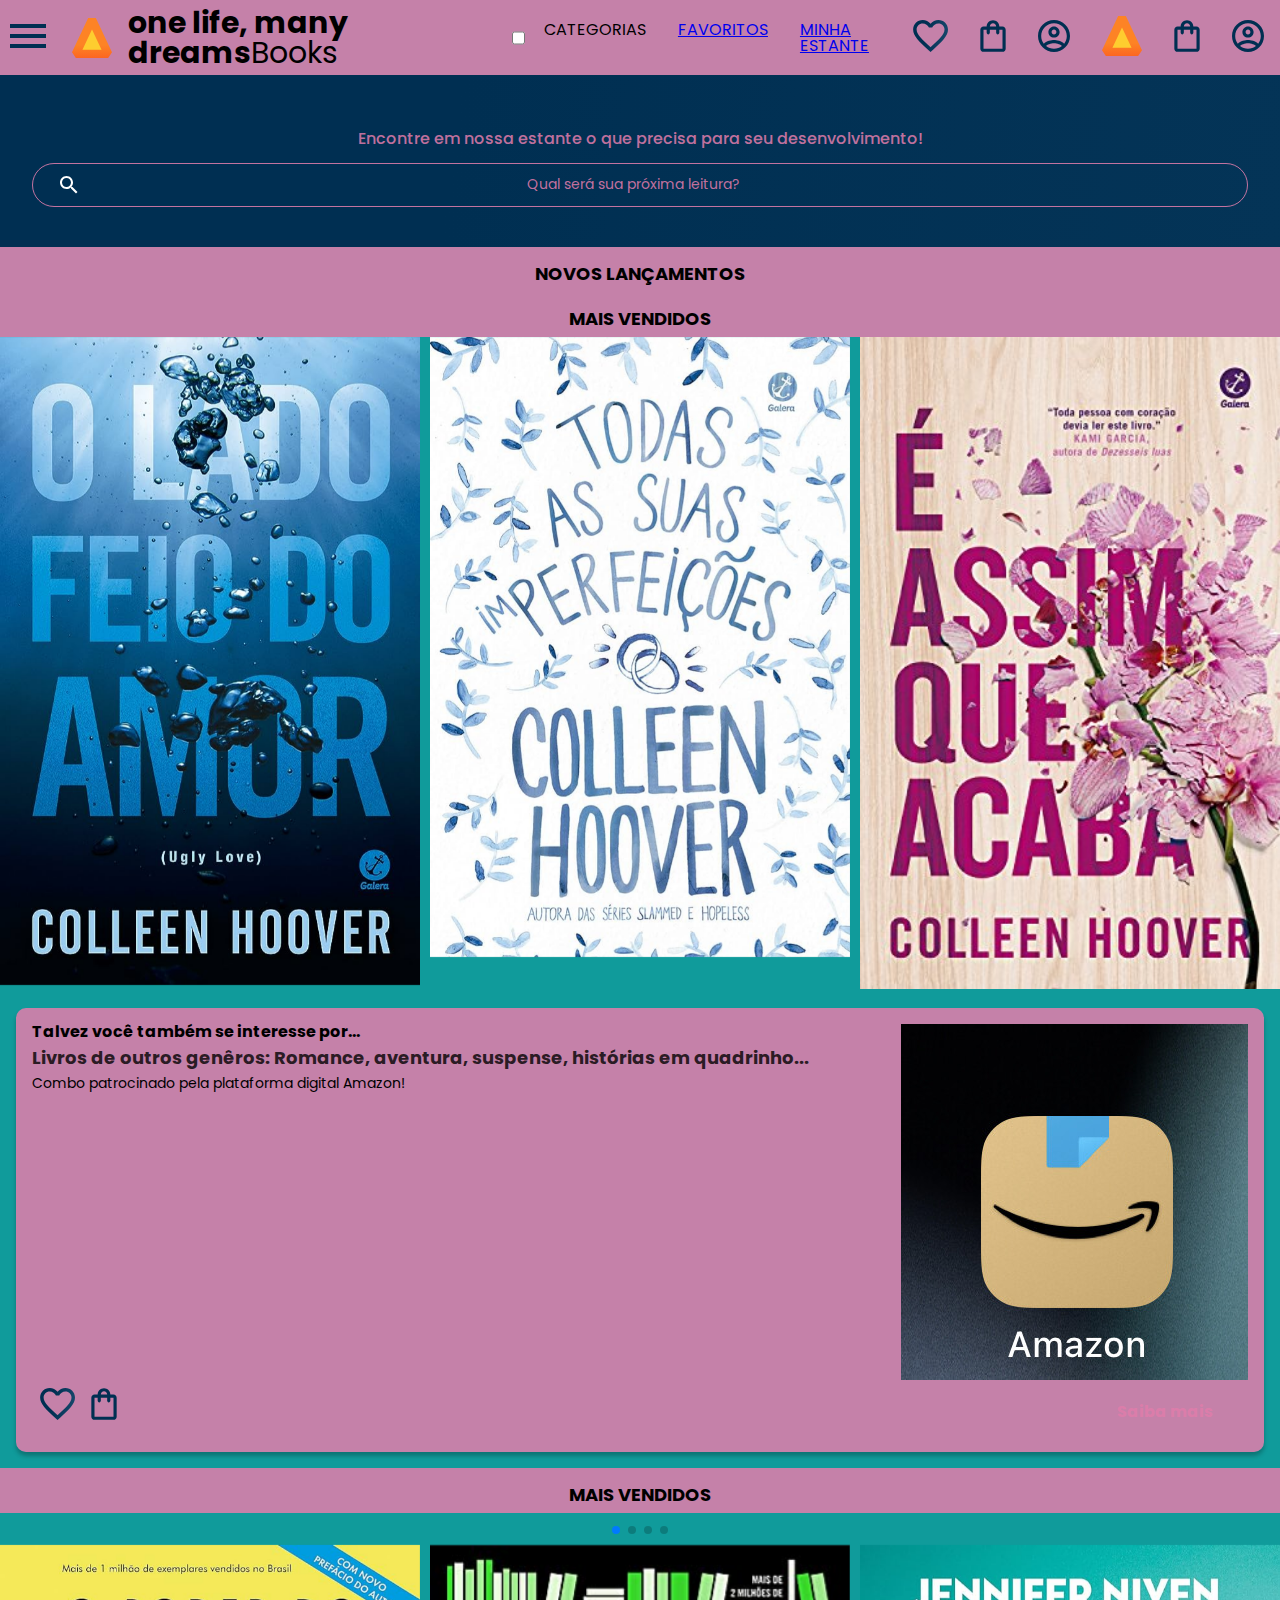
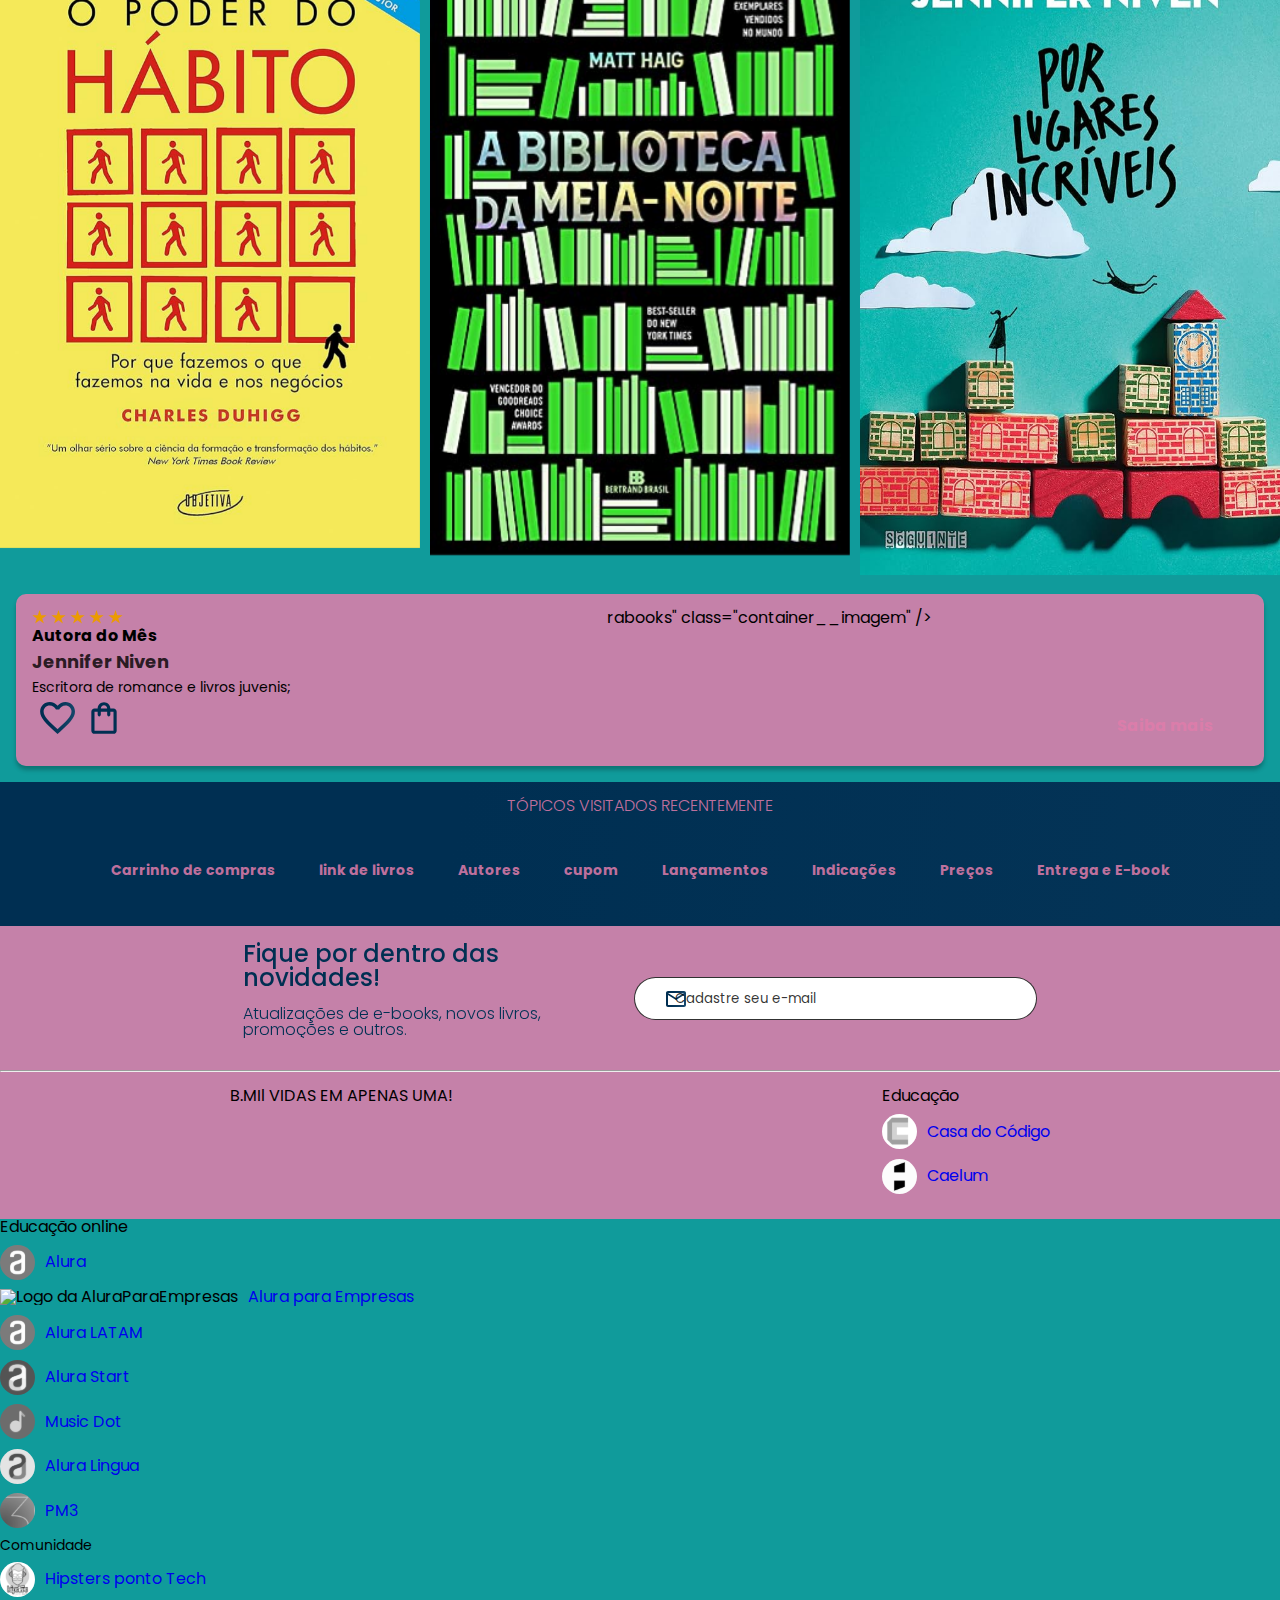
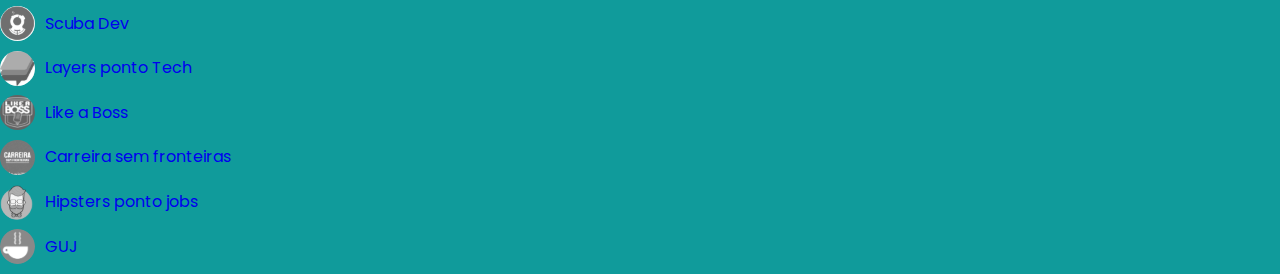
==== commit dcb80c4c: "Add files via upload" ====
--- a/index.html
+++ b/index.html
@@ -10,8 +10,7 @@
   <link rel="preconnect" href="https://fonts.gstatic.com" crossorigin>
   <link href="https://fonts.googleapis.com/css2?family=Poppins:wght@300;400;500;700&display=swap" rel="stylesheet">
   <link rel="stylesheet" href="https://cdn.jsdelivr.net/npm/swiper@11/swiper-bundle.min.css" />
-  <link href="https://fonts.googleapis.com/css?family=Josefin+Sans:wght@400;700&display=swap"
-  rel="stylesheet"/>
+  <link href="https://fonts.googleapis.com/css?family=Josefin+Sans:wght@400;700&display=swap" rel="stylesheet">
   <link rel="stylesheet" href="styles.css">
 </head>
 
@@ -22,38 +21,49 @@
       <label for="menu">
         <span class="cabeçalho__menu-hamburguer container__imagem"></span>
       </label>
-      <ul class="lista-menu">
-        <li class="lista-menu__titulo">Categorias</li>
-        <li class="lista-menu__item">
-          <a href="#" class="lista-menu__link">Programação</a>
-        </li>
-        <li class="lista-menu__item">
-          <a href="#" class="lista-menu__link">Front-end</a>
-        </li>
-        <li class="lista-menu__item">
-          <a href="#" class="lista-menu__link">Infraestrutura</a>
-        </li>
-        <li class="lista-menu__item">
-          <a href="#" class="lista-menu__link">Business</a>
-        </li>
-        <li class="lista-menu__item">
-          <a href="#" class="lista-menu__link">Design & UX</a>
-        </li>
-      </ul>
+      <ul class="lista-menu"
+    li class="lista-menu item">
+        <a href="#" class="lista-menu_link">Programação</a>
+    </li>
+    <li class="lista-menu item">
+        <a href="#" class="lista-menu_link">Front-end</a>
+    </li>
+    <li class="lista-menu__item">
+        <a href="#" class="lista-menu_link">Infraestrutura</a>
+    </li>
+    <li class="lista-menu_item">
+        <a href="#" class="lista-menu_link">Business</a>
+    </li>
+    <li class="lista-menu_item">
+        <a href="#" class="lista-menu_link">Design & UX</a>
+    </li>
+</ul>
       <img src="img/Logo.svg" alt="Logo da Alurabooks" class="container__imagem">
-      <h1 class="container__titulo"> <b class="container__titulo--negrito">Alura</b>Books</h1>
-    </div>
-    <ul class="opções">
-      <li class="opções__item">Categorias</li>
-      <li class="opções__item"><a href="#" class="opções__link">Favoritos</a></li>
-      <li class="opções__item"><a href="#" class="opções__link">Minha estante</a></li>
-    </ul>
-
-  <div class="container">
-      <a href="#"><img src="img/Logo.svg" alt="Meus favoritos" class="container__imagem"></a>
+      <h1 class="container__titulo"> <b class="container__titulo--negrito">one life, many dreams</b>Books</h1>
+    </div>
+   
+<ul class="opções">
+  <input type="checkbox" id="opções-menu" class="opções_botão">
+  <label for="opções-menu">
+      <li class="opções_item">Categorias</li>
+  </label>
+
+  <li class="opções_item"><a href="#" class="opções_link">Favoritos</a></li>
+  <li class="opções_item"><a href="#" class="opções_link">Minha estante</a></li>
+</ul>
+
+ 
+    <div class="container">
+      <a href="#"><img src="img/Favoritos.svg" alt="Meus favoritos" class="container__imagem container__imagem-transparente"></a>
       <a href="#"><img src="img/Compras.svg" alt="Carrinhos de compras" class="container__imagem"></a>
       <a href="#"><img src="img/Usuario.svg" alt="Meu perfil" class="container__imagem"></a>
-    </div>
+  </div>
+  
+  </div> <div class="container">
+    <a href="#"><img src="img/Logo.svg" alt="Meus favoritos" class="container__imagem"></a>
+    <a href="#"><img src="img/Compras.svg" alt="Carrinhos de compras" class="container__imagem"></a>
+    <a href="#"><img src="img/Usuario.svg" alt="Meu perfil" class="container__imagem"></a>
+  </div>
   </header>
 
   <section class="banner">
@@ -64,8 +74,14 @@
 
   <section class="carrossel">
     <h2 class="carrossel__titulo">Novos lançamentos</h2>
-    <!-- Slider main container -->
-    <div class="swiper">
+    <!-- Código omitido… -->
+</section>
+
+<section class="carrossel">
+    <h2 class="carrossel__titulo">Mais vendidos</h2>
+    <!-- Código omitido… -->
+</section>
+ <div class="swiper">
       <!-- Additional required wrapper -->
       <div class="swiper-wrapper">
         <!-- Slides -->
@@ -204,20 +220,94 @@
   </section>
 
   <section class="contato">
-    <h2 class="contato__titulo">Acesse nosso site e descubra novos livos todas as semanas!</h2>
-    <p class="contato__texto">
-      Atualizações de e-books, novos livros, promoções e outros.
-    </p>
-    <input type="email" placeholder="Cadastre seu e-mail" class="contato__email" />
-  </section>
-
+    <div class="contato__descrição">
+            <h2 class="contato__titulo">Fique por dentro das novidades!</h2>
+            <p class="contato__texto">Atualizações de e-books, novos livros, promoções e outros.</p>
+    </div>
+    <input type="email" placeholder="Cadastre seu e-mail" class="contato__email">
+</section>
   <hr />
 
   <footer class="rodapé">
     <h2 class="rodapé__titulo">B.MIl VIDAS EM APENAS UMA!</h2>
-  </footer>
-
-  <script src="https://cdn.jsdelivr.net/npm/swiper@11/swiper-bundle.min.js"></script>
+    <ul class="lista-rodapé">
+      <li class="lista-rodapé_titulo">Educação</li>
+      <li class="lista-rodapé__item">
+          <img src="img/CasaDoCodigo.svg" alt="Logo da Casa do Código">
+          <a href="#" class="lista-rodapé__link">Casa do Código</a>
+      </li>
+      <li class="lista-rodapé__item">
+          <img src="img/Caelum.svg" alt="Logo da Caelum">
+          <a href="#" class="lista-rodapé__link">Caelum</a>
+      </li>
+  </ul>
+</footer>
+
+<ul class="lista-rodapé">
+  <li class="lista-rodapé_titulo">Educação online</li>
+  <li class="lista-rodapé__item">
+      <img src="img/Alura.svg" alt="Logo da Alura">
+      <a href="#" class="lista-rodapé__link">Alura</a>
+  </li>
+  <li class="lista-rodapé__item">
+      <img src="img/AluraParaEmpresas.svg" alt="Logo da AluraParaEmpresas">
+      <a href="#" class="lista-rodapé__link">Alura para Empresas</a>
+  </li>
+  <li class="lista-rodapé__item">
+      <img src="img/AluraLATAM.svg" alt="Logo da Alura Latam">
+      <a href="#" class="lista-rodapé__link">Alura LATAM</a>
+  </li>
+  <li class="lista-rodapé__item">
+      <img src="img/AluraStart.svg" alt="Logo da Alura START">
+      <a href="#" class="lista-rodapé__link">Alura Start</a>
+  </li>
+  <li class="lista-rodapé__item">
+      <img src="img/MusicDot.svg" alt="Logo da Music Dot">
+      <a href="#" class="lista-rodapé__link">Music Dot</a>
+  </li>
+  <li class="lista-rodapé__item">
+      <img src="img/AluraLingua.svg" alt="Logo da Alura Lingua">
+      <a href="#" class="lista-rodapé__link">Alura Lingua</a>
+  </li>
+  <li class="lista-rodapé__item">
+      <img src="img/PM3.svg" alt="Logo da PM3">
+      <a href="#" class="lista-rodapé__link">PM3</a>
+  </li>
+</ul>
+
+<ul class="lista-rodapé">
+  <li class="lista-rodapé__titulo">Comunidade</li>
+  <li class="lista-rodapé__item">
+      <img src="img/HipstersTech.svg" alt="Logo do Hipsters ponto Tech">
+      <a href="#" class="lista-rodapé__link">Hipsters ponto Tech</a>
+  </li>
+  <li class="lista-rodapé__item">
+      <img src="img/ScubaDev.svg" alt="Logo do Scuba Dev">
+      <a href="#" class="lista-rodapé__link">Scuba Dev</a>
+  </li>
+  <li class="lista-rodapé__item">
+      <img src="img/LayersTech.svg" alt="Logo do Layers ponto Tech">
+      <a href="#" class="lista-rodapé__link">Layers ponto Tech</a>
+  </li>
+  <li class="lista-rodapé__item">
+      <img src="img/LikeABoss.svg" alt="Logo do Like a Boss">
+      <a href="#" class="lista-rodapé__link">Like a Boss</a>
+  </li>
+  <li class="lista-rodapé__item">
+      <img src="img/CarreiraSemFronteira.svg" alt="Logo do Carreira sem fronteiras">
+      <a href="#" class="lista-rodapé__link">Carreira sem fronteiras</a>
+  </li>
+  <li class="lista-rodapé__item">
+      <img src="img/HipstersJobs.svg" alt="Logo do Hipsters ponto jobs">
+      <a href="#" class="lista-rodapé__link">Hipsters ponto jobs</a>
+  </li>
+  <li class="lista-rodapé__item">
+      <img src="img/GUJ.svg" alt="Logo do GUJ">
+      <a href="#" class="lista-rodapé__link">GUJ</a>
+  </li>
+</ul>
+
+ <script src="https://cdn.jsdelivr.net/npm/swiper@11/swiper-bundle.min.js"></script>
   <script>
     const swiper = new Swiper(".swiper", {
       spaceBetween: 10,
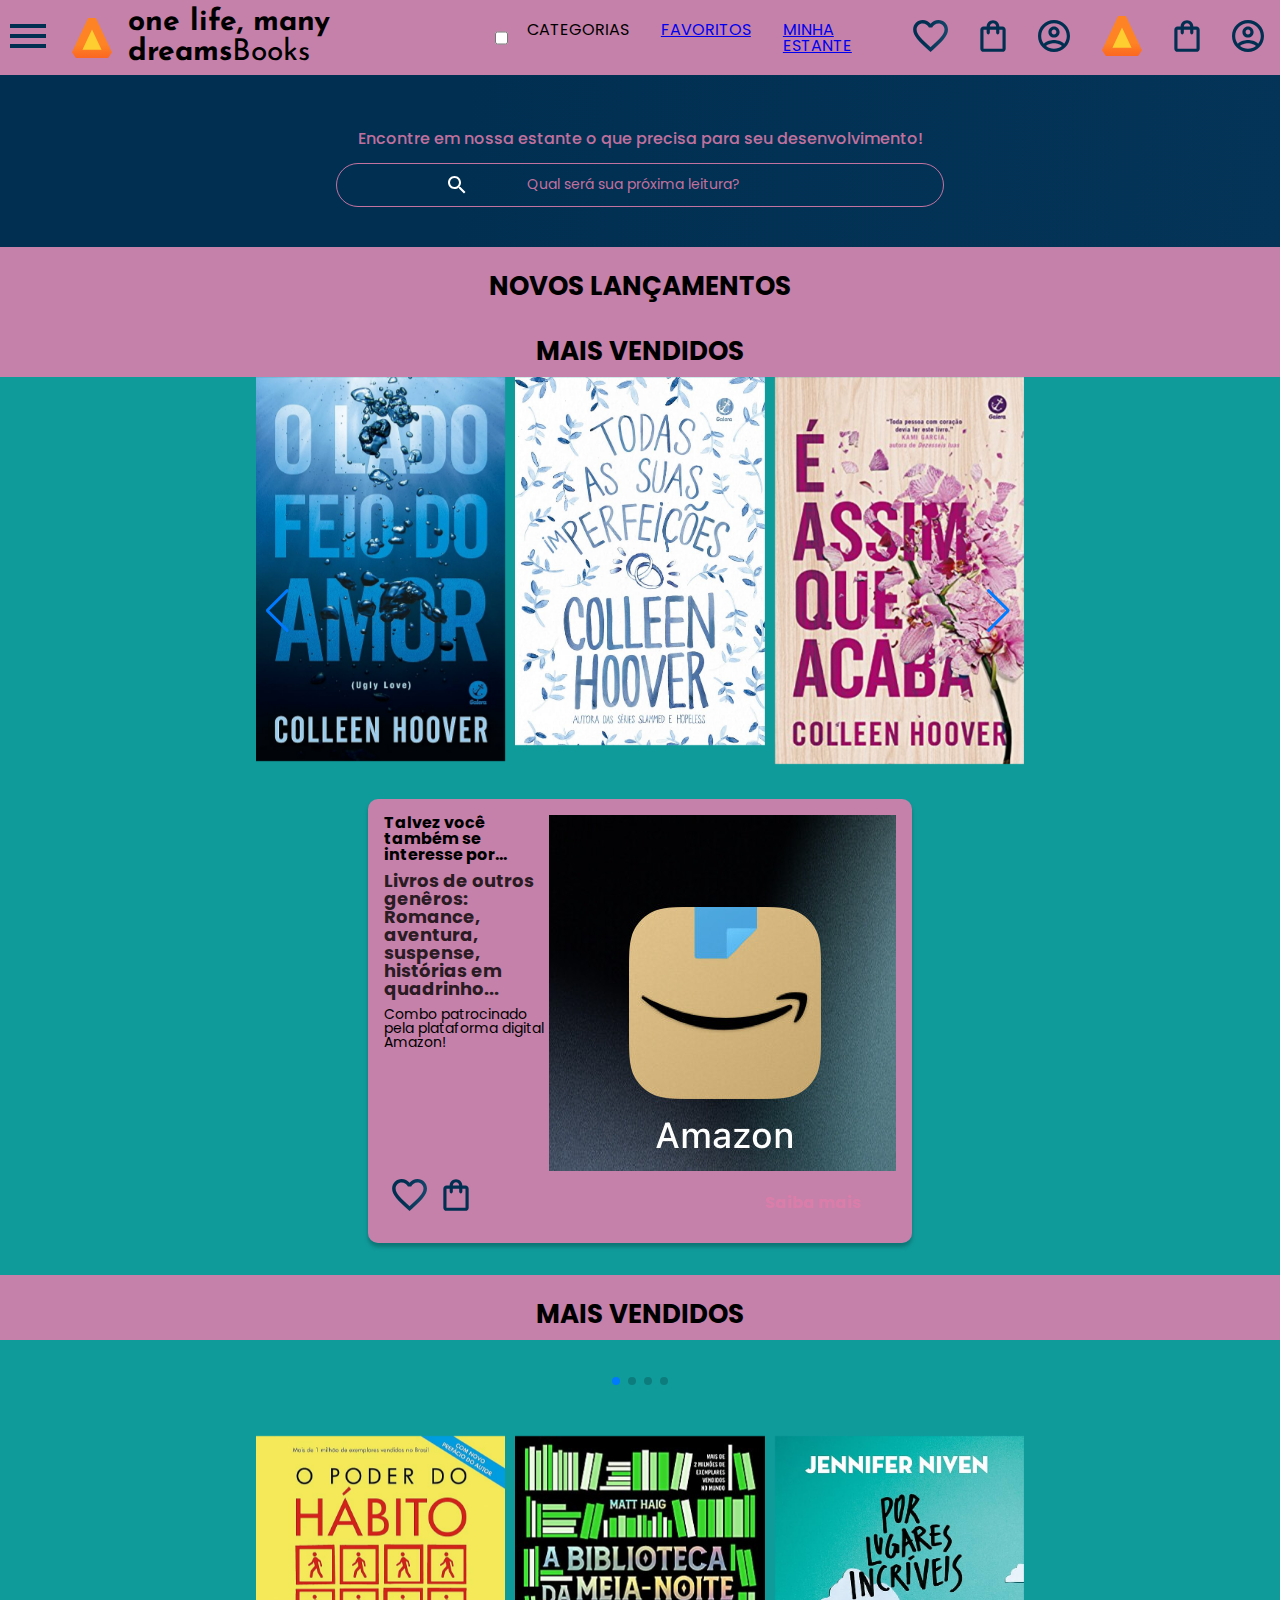
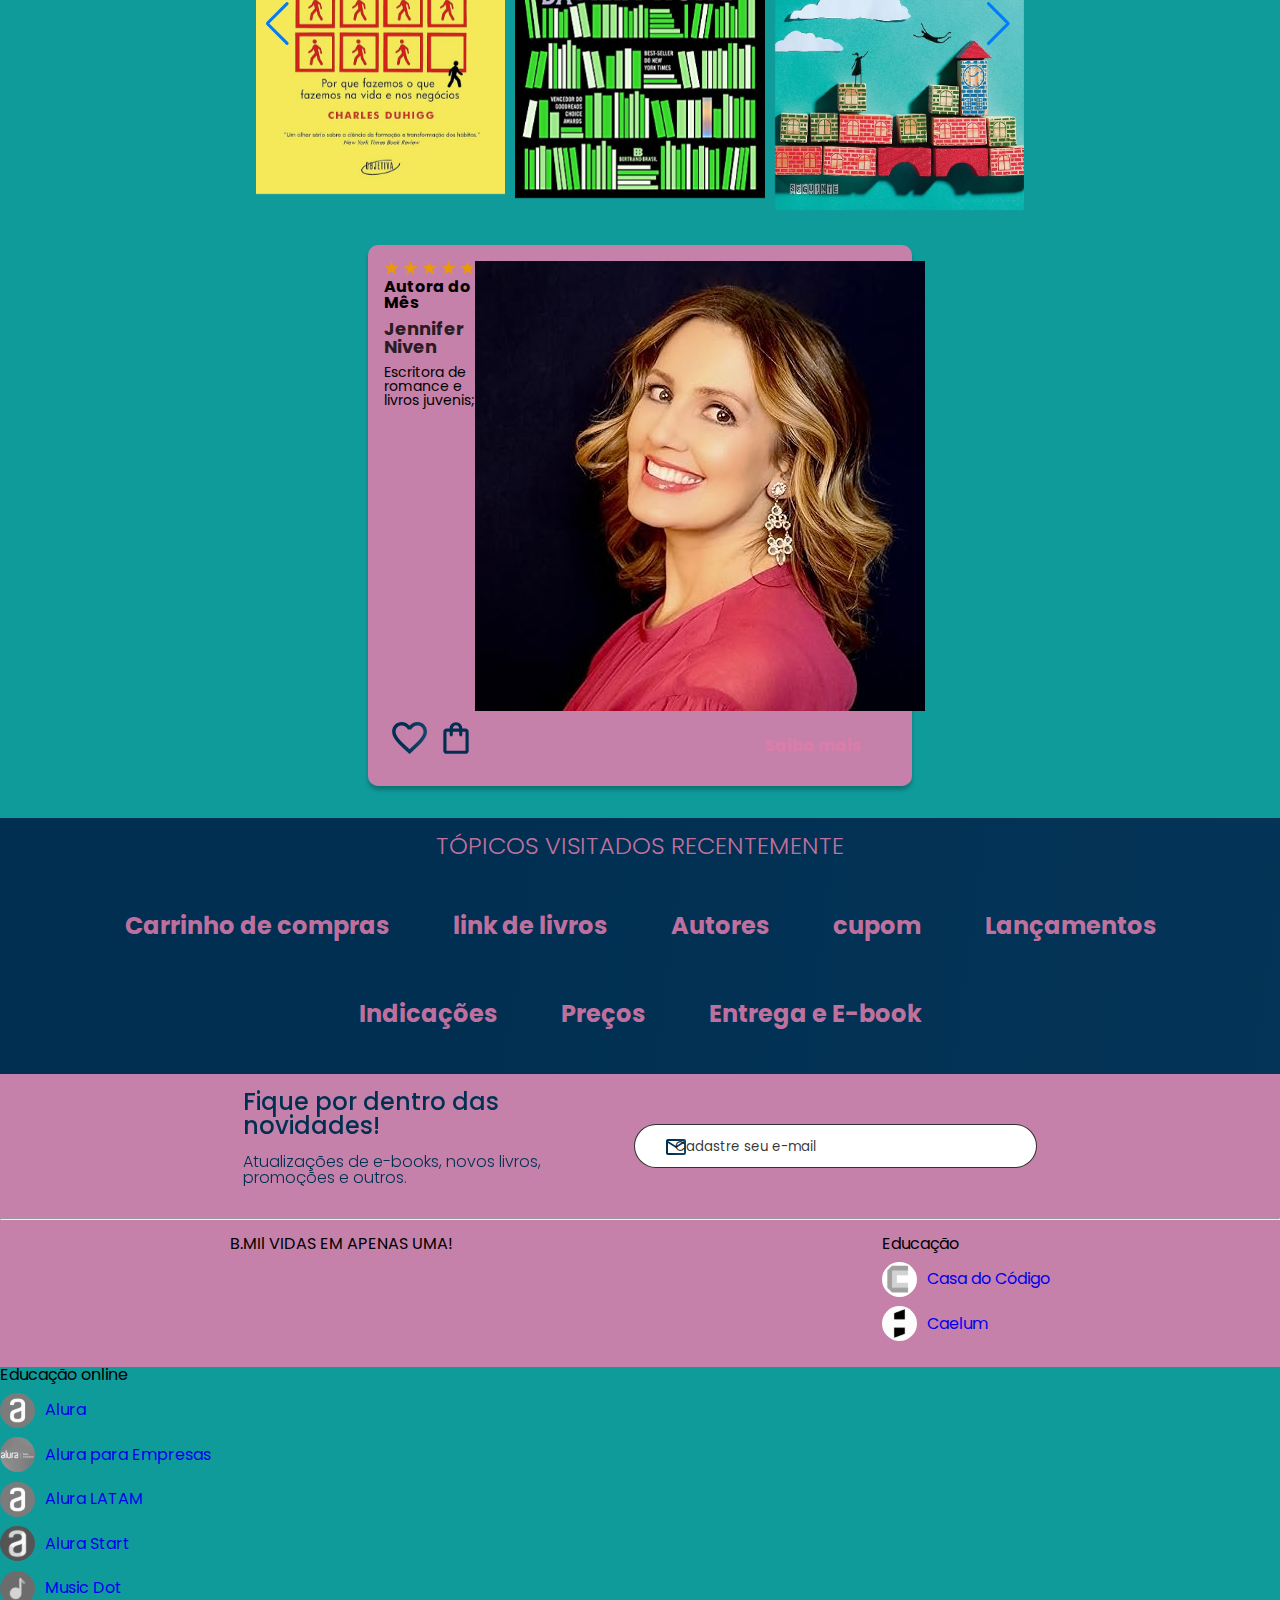
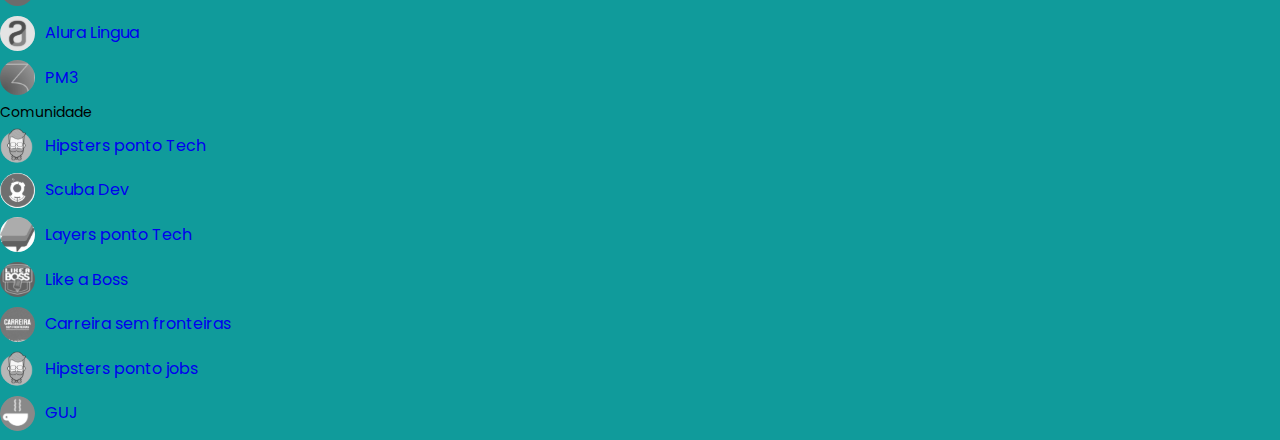
==== commit 81506930: "Add files via upload" ====
--- a/index.html
+++ b/index.html
@@ -170,9 +170,9 @@
           <p class="descrição__texto">Escritora de romance e livros juvenis;
           </p>
         </div>
-        <!-- 2º coluna -->rabooks" class="container__imagem" />
 <h1 clas
-        <img src="img/jenni.jpg" class="descrição__imagem">
+<img src="img/jenni.jpg" class="descrição_imagem">
+<img src="img/jenni.jpg" class="descrição__imagem">
       </div>
 
       <!-- 2º linha -->
@@ -250,7 +250,7 @@
       <a href="#" class="lista-rodapé__link">Alura</a>
   </li>
   <li class="lista-rodapé__item">
-      <img src="img/AluraParaEmpresas.svg" alt="Logo da AluraParaEmpresas">
+      <img src="img/AluraEmpresas.svg" alt="Logo da AluraParaEmpresas">
       <a href="#" class="lista-rodapé__link">Alura para Empresas</a>
   </li>
   <li class="lista-rodapé__item">
@@ -278,7 +278,7 @@
 <ul class="lista-rodapé">
   <li class="lista-rodapé__titulo">Comunidade</li>
   <li class="lista-rodapé__item">
-      <img src="img/HipstersTech.svg" alt="Logo do Hipsters ponto Tech">
+      <img src="img/HipstersJobs.svg" alt="Logo do Hipsters ponto Tech">
       <a href="#" class="lista-rodapé__link">Hipsters ponto Tech</a>
   </li>
   <li class="lista-rodapé__item">
--- a/styles.css
+++ b/styles.css
@@ -12,6 +12,8 @@
     --azul-degrade: linear-gradient(97.54deg, #002f52 35.49%, #08395c 165.37%);
     --fonte-principal: "Poppins";
     --azul: #000000ce;
+    --fonte-secundario: "Josefin Sans";
+    --preto: #000000;
 }
 
 body {
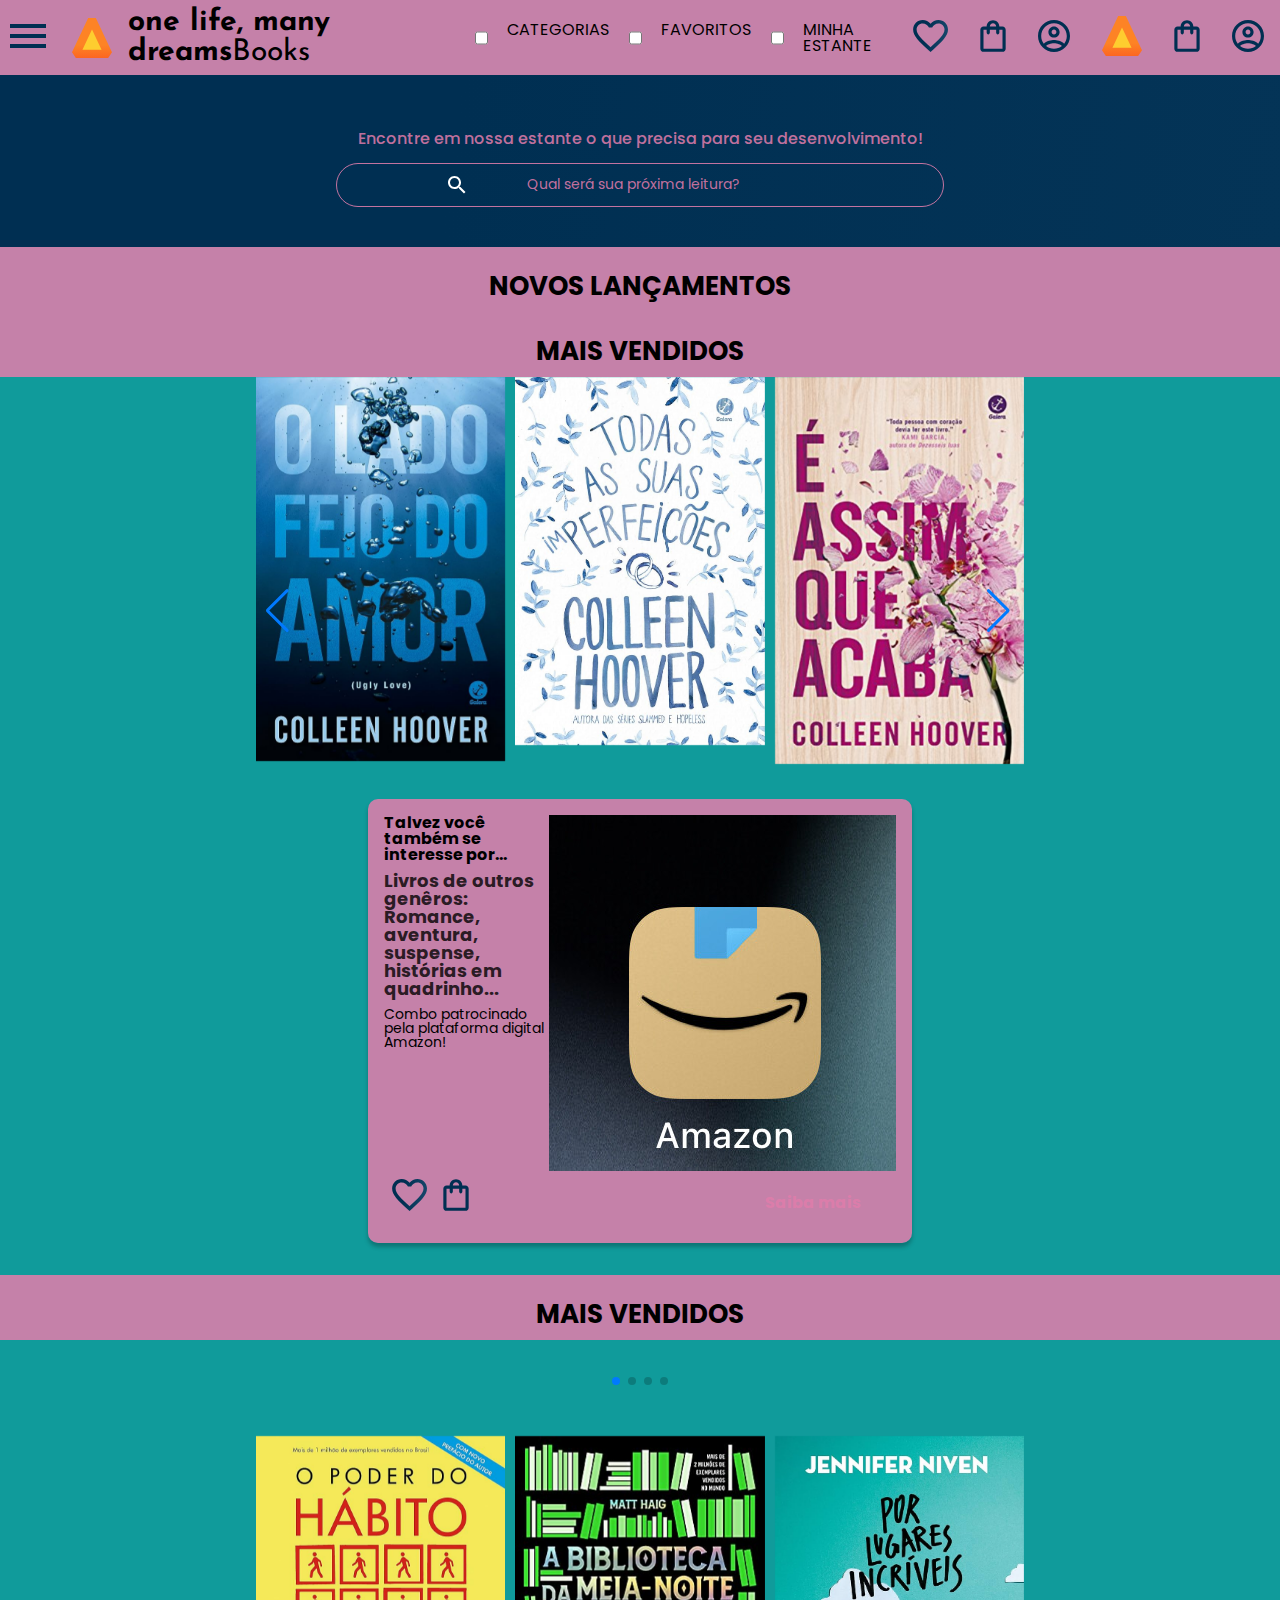
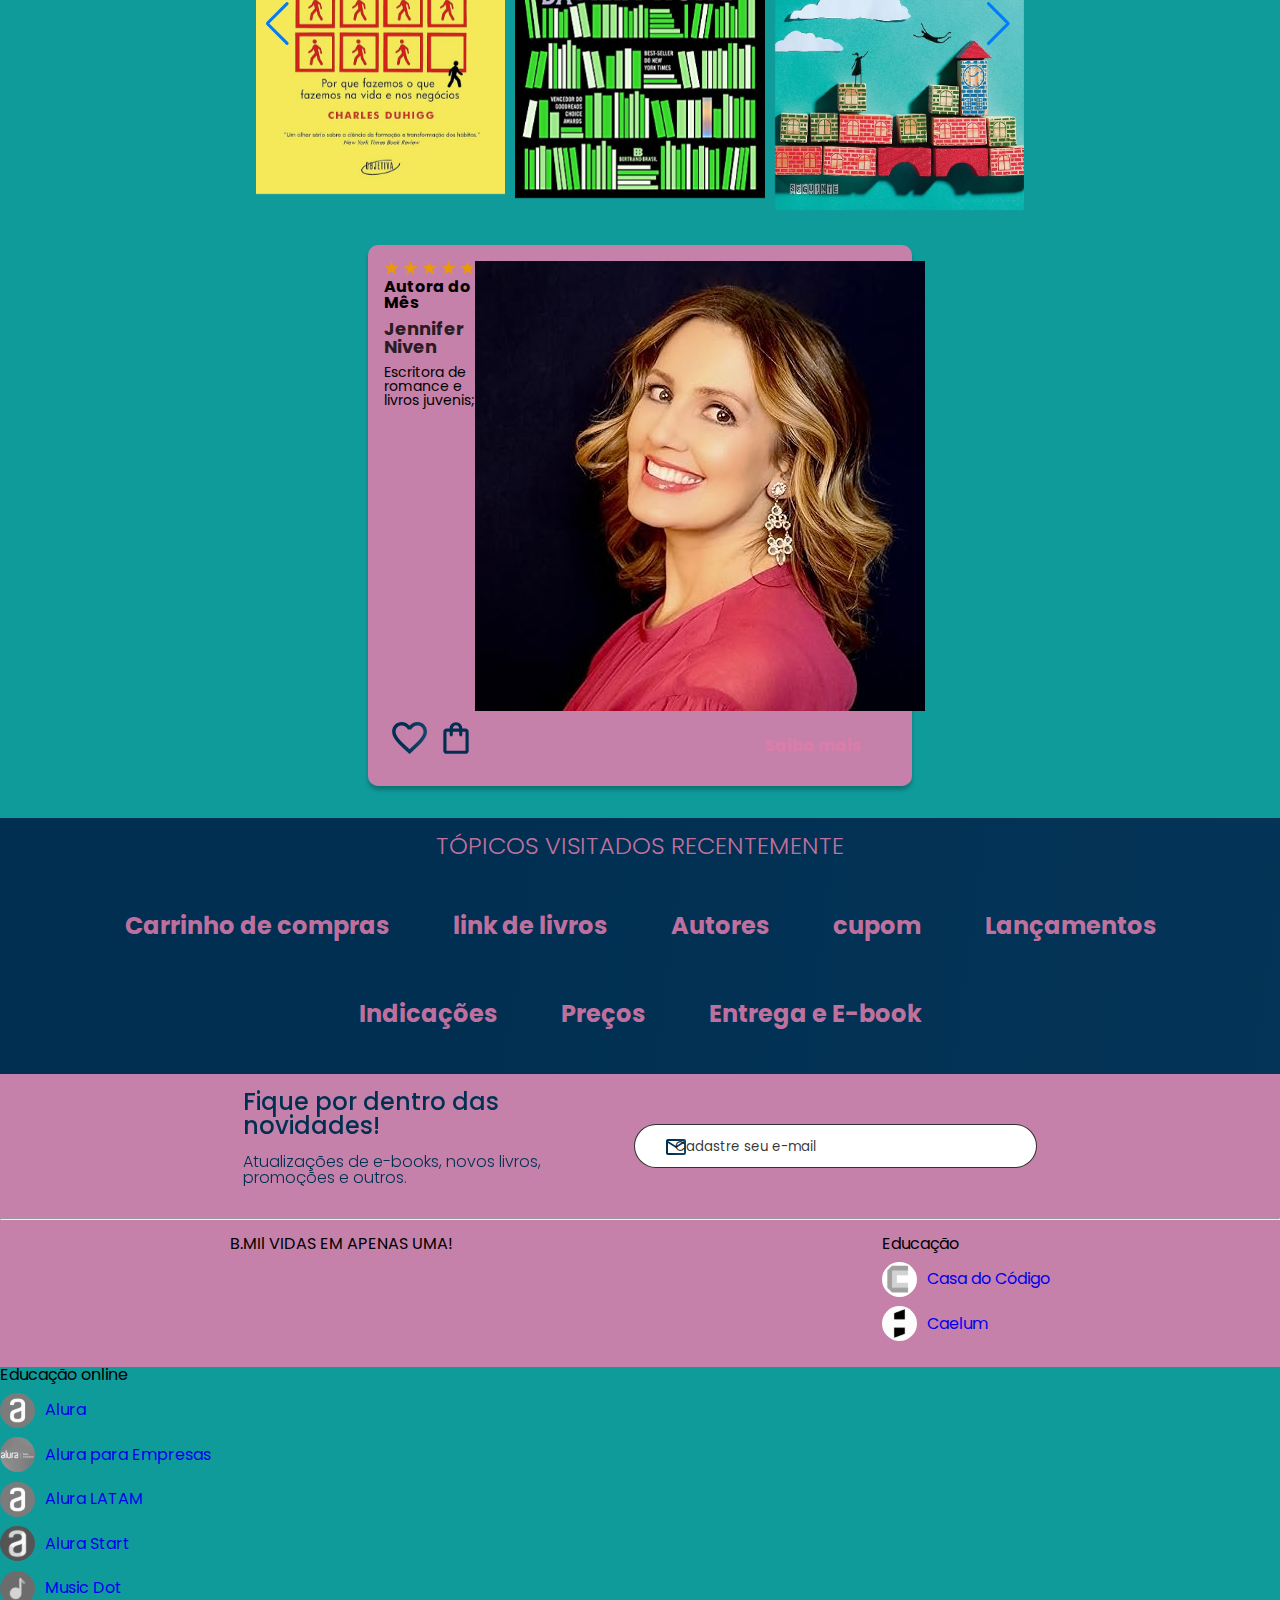
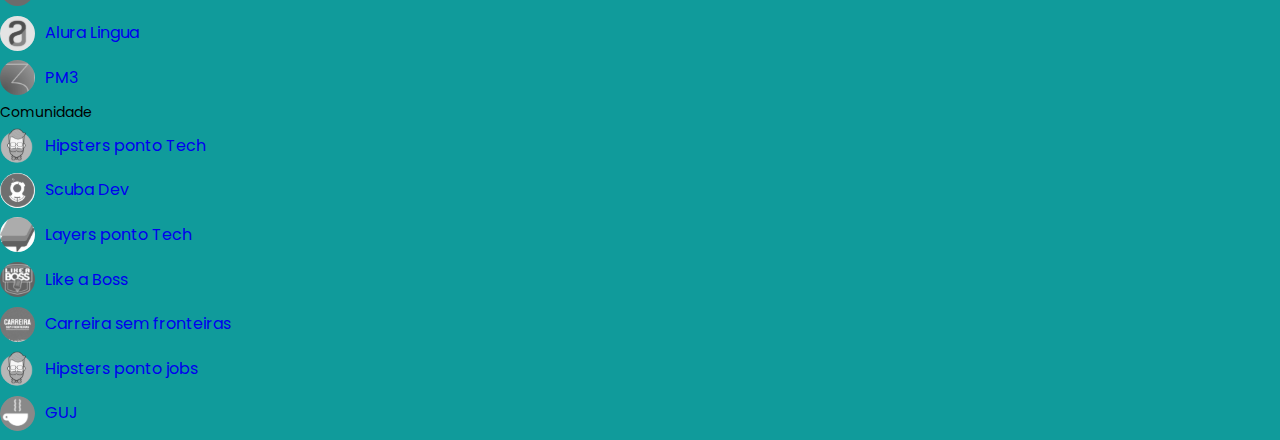
==== commit 24187d86: "Add files via upload" ====
--- a/index.html
+++ b/index.html
@@ -47,9 +47,15 @@
   <label for="opções-menu">
       <li class="opções_item">Categorias</li>
   </label>
-
-  <li class="opções_item"><a href="#" class="opções_link">Favoritos</a></li>
-  <li class="opções_item"><a href="#" class="opções_link">Minha estante</a></li>
+<input type="checkbox" id="opções-menu" class="opções_botão">
+  <label for="opções-menu">
+      <li class="opções_item">Favoritos</li>
+  </label>
+  <input type="checkbox" id="opções-menu" class="opções_botão">
+  <label for="opções-menu">
+      <li class="opções_item">Minha estante</li>
+  </label>
+  
 </ul>
 
  
@@ -171,7 +177,7 @@
           </p>
         </div>
 <h1 clas
-<img src="img/jenni.jpg" class="descrição_imagem">
+<img src="img/jenni.jpg" class="descrição__imagem">
 <img src="img/jenni.jpg" class="descrição__imagem">
       </div>
 
